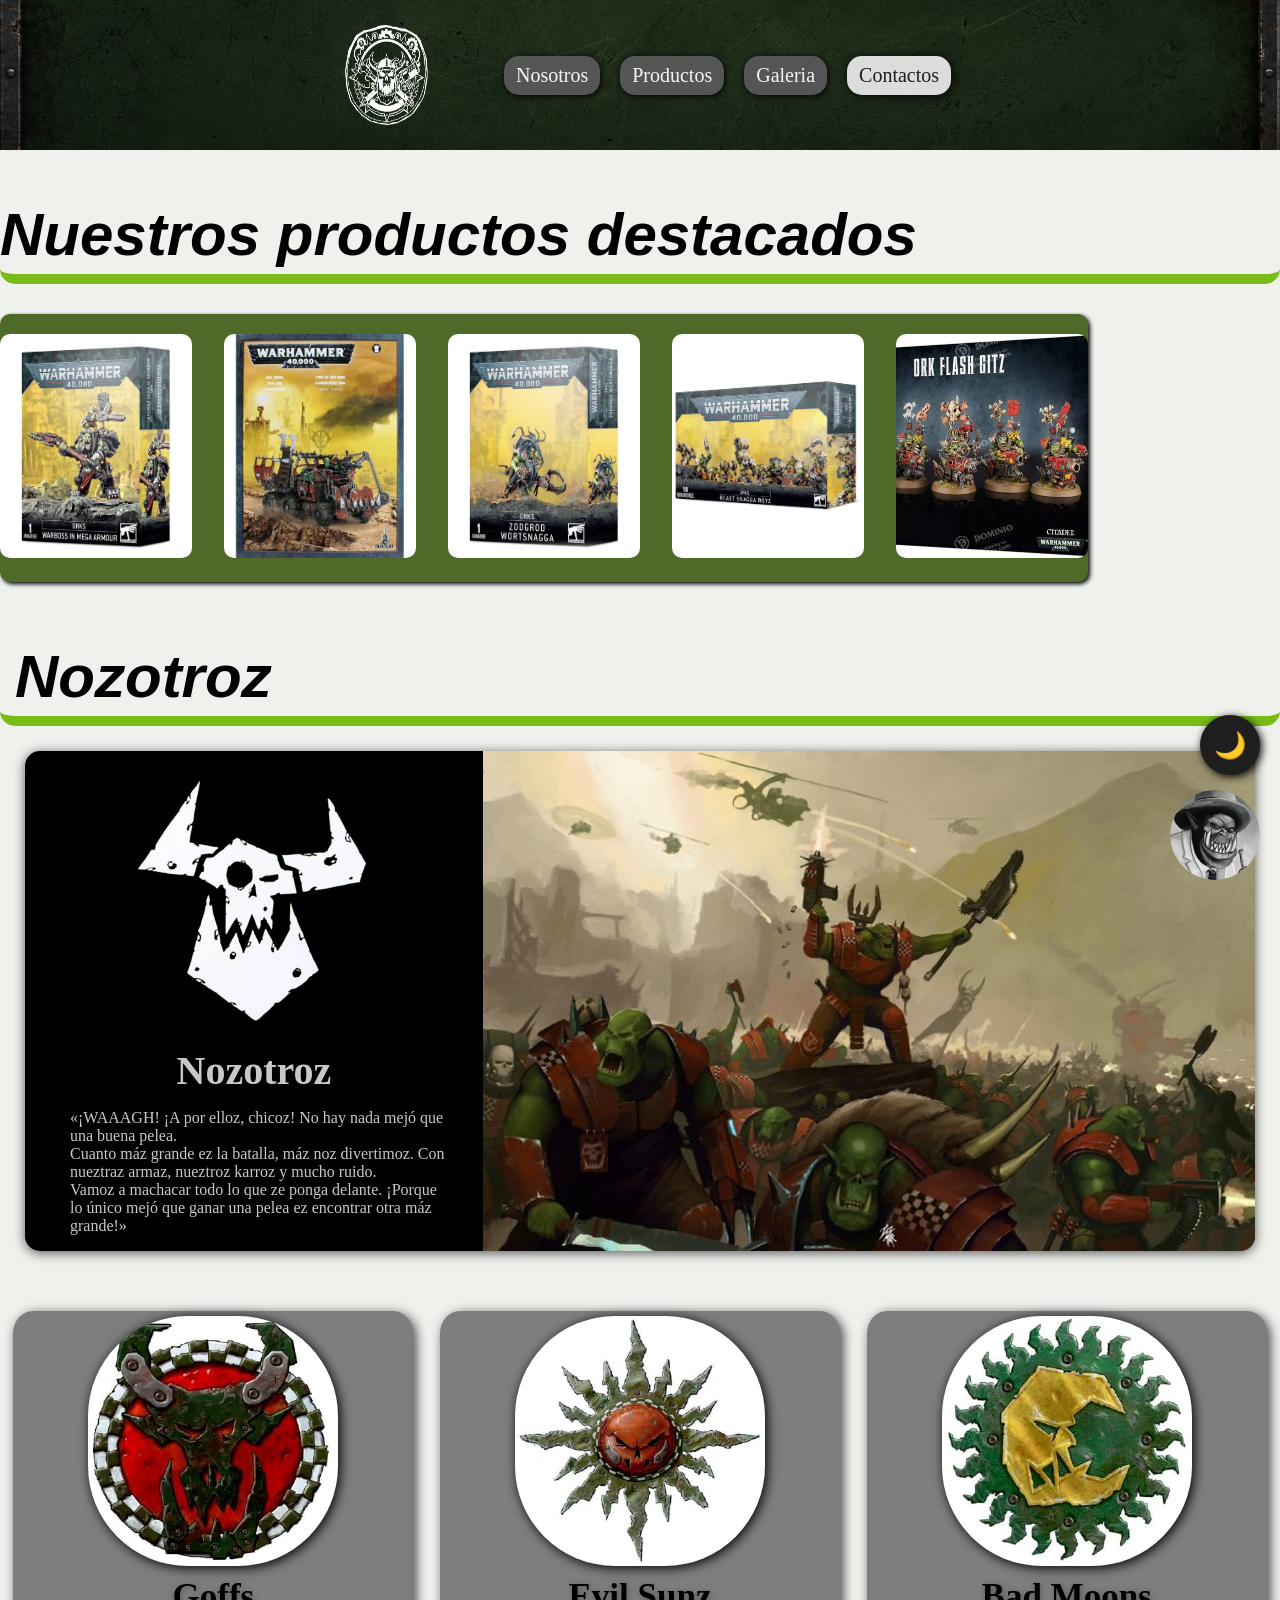
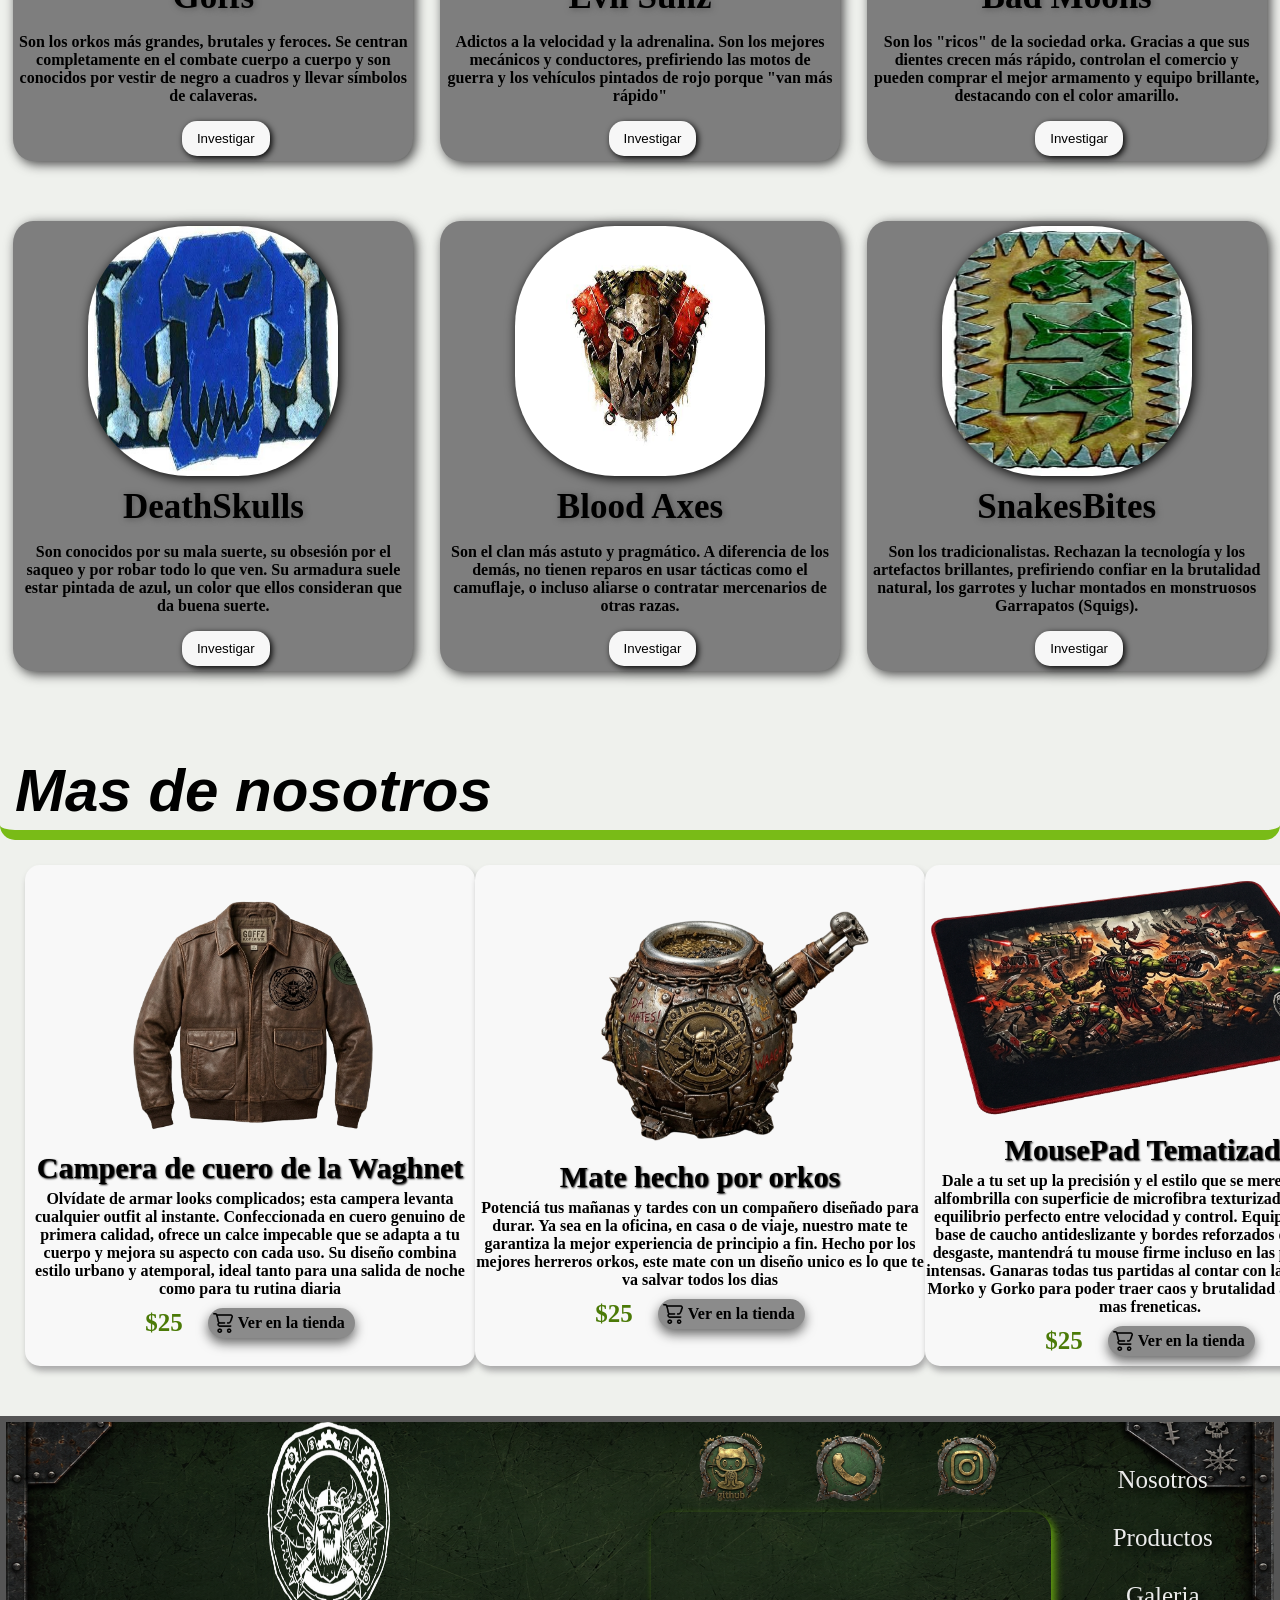
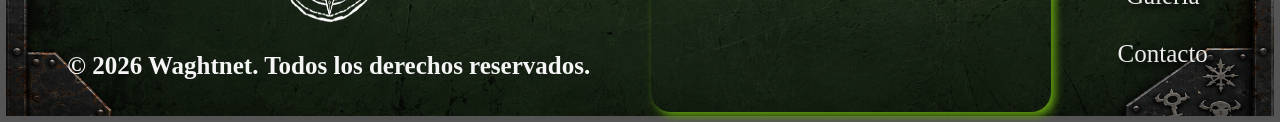
==== index.html @ 1c2de1a2 "modo oscuro" ====
<!DOCTYPE html>
<html lang="en">

<head>
    <meta charset="UTF-8">
    <meta name="viewport" content="width=device-width, initial-scale=1.0">
    <title>Waghnet</title>
    <link rel="shortcut icon" href="./src/logos/Logo 40K Blanco.png" type="image/x-icon">
    <link rel="stylesheet" href="./css/style.css">
</head>

<body>
    <header class="encabezado">
        <img src="./src/logos/Logo 40K Blanco.png" alt="logo">

        <nav class="menu">
    <a href="./Pages/Nosotros.html" class="extra">Nosotros</a>
    <a href="./Pages/Productos.html" class="extra">Productos</a>
    <a href="./Pages/Galeria.html" class="extra">Galeria</a>
    <a href="./Pages/Contactos.html" class="contactos">Contactos</a>
    </nav>

    </header>
    <main class="principal">
        <h2 class="Titulos D">Nuestros productos destacados</h2>
        <section class="Promociones">
            <div class="carousel">
                <a href="./Pages/Productos.html"><img src="./src/productos/10.jpeg" alt="Imagen Carousel"></a>
                <a href="./Pages/Productos.html"><img src="./src/productos/20.jpeg" alt="Imagen Carousel"></a>
                <a href="./Pages/Productos.html"><img src="./src/productos/30.jpeg" alt="Imagen Carousel"></a>
                <a href="./Pages/Productos.html"><img src="./src/productos/28.jpeg" alt="Imagen Carousel"></a>
                <a href="./Pages/Productos.html"><img src="./src/productos/35.jpeg" alt="Imagen Carousel"></a>

                <a href="./Pages/Productos.html"><img src="./src/productos/10.jpeg" alt="Imagen Carousel repeticion" aria-hidden="true"></a>
                <a href="./Pages/Productos.html"><img src="./src/productos/20.jpeg" alt="Imagen Carousel repeticion" aria-hidden="true"></a>
                <a href="./Pages/Productos.html"><img src="./src/productos/30.jpeg" alt="Imagen Carousel repeticion" aria-hidden="true"></a>
                <a href="./Pages/Productos.html"><img src="./src/productos/28.jpeg" alt="Imagen Carousel repeticion" aria-hidden="true"></a>
                <a href="./Pages/Productos.html"><img src="./src/productos/35.jpeg" alt="Imagen Carousel repeticion" aria-hidden="true"></a>
            </div>
        </section>
        <h2 class="Titulos B">Nozotroz</h2>
        <section class="banner">
            <div>
                <img src="./src/logos/Logo main.png" alt="">
                <h2>Nozotroz</h2>
                <p>«¡WAAAGH! ¡A por elloz, chicoz! No hay nada mejó que una buena pelea. <br> Cuanto máz grande ez la
                    batalla, máz noz divertimoz. Con nueztraz armaz, nueztroz karroz y mucho ruido. <br> Vamoz a
                    machacar todo lo que ze ponga delante. ¡Porque lo único mejó que ganar una pelea ez encontrar otra
                    máz grande!»</p>
            </div>
            <img src="./src/banners/banner main.jpeg" alt="Banner Orko" id="Banner">
        </section>
        <div class="Clanes">
                <div class="Clan">
                    <img src="./src/logos/Goffs.jpeg" alt="Goffs Logo">
                    <h2>Goffs</h2>
                    <p>Son los orkos más grandes, brutales y feroces. Se centran completamente en el combate cuerpo a cuerpo y son conocidos por vestir de negro a cuadros y llevar símbolos de calaveras.</p>
                    <button id="Redireccion"><a href="./Pages/Nosotros.html">Investigar</a></button>
                </div>
                <div class="Clan">
                    <img src="./src/logos/Evil Sunz.jpeg" alt="Evil Sunz Logo">
                    <h2>Evil Sunz</h2>
                    <p>Adictos a la velocidad y la adrenalina. Son los mejores mecánicos y conductores, prefiriendo las motos de guerra y los vehículos pintados de rojo porque "van más rápido"</p>
                    <button id="Redireccion"><a href="./Pages/Nosotros.html">Investigar</a></button>
                </div>
                <div class="Clan">
                    <img src="./src/logos/Bad Moons.jpeg" alt="Bad Moons Logo">
                    <h2>Bad Moons</h2>
                    <p>Son los "ricos" de la sociedad orka. Gracias a que sus dientes crecen más rápido, controlan el comercio y pueden comprar el mejor armamento y equipo brillante, destacando con el color amarillo.</p>
                    <button id="Redireccion"><a href="./Pages/Nosotros.html">Investigar</a></button>
                </div>
                <div class="Clan">
                    <img src="./src/logos/DeathSkulls.jpeg" alt="DeathSkulls Logo">
                    <h2>DeathSkulls</h2>
                    <p>Son conocidos por su mala suerte, su obsesión por el saqueo y por robar todo lo que ven. Su armadura suele estar pintada de azul, un color que ellos consideran que da buena suerte.</p>
                    <button id="Redireccion"><a href="./Pages/Nosotros.html">Investigar</a></button>
                </div>
                <div class="Clan">
                    <img src="./src/logos/Blood Axes.jpeg" alt="Blood Axes Logo">
                    <h2>Blood Axes</h2>
                    <p>Son el clan más astuto y pragmático. A diferencia de los demás, no tienen reparos en usar tácticas como el camuflaje, o incluso aliarse o contratar mercenarios de otras razas.</p>
                    <button id="Redireccion"><a href="./Pages/Nosotros.html">Investigar</a></button>
                </div>
                <div class="Clan">
                    <img src="./src/logos/Snake Bites.jpeg" alt="SnakesBites Logo">
                    <h2>SnakesBites</h2>
                    <p>Son los tradicionalistas. Rechazan la tecnología y los artefactos brillantes, prefiriendo confiar en la brutalidad natural, los garrotes y luchar montados en monstruosos Garrapatos (Squigs).</p>
                    <button id="Redireccion"><a href="./Pages/Nosotros.html">Investigar</a></button>
                </div>
            </div>
        <h2 class="Titulos I">Mas de nosotros</h2>
        <section class="Informacion">
            <div class="destacados">
                <div class="tarjetas">
                    <img src="./src/productos/48.png" alt="Campera de cuero" class="producto">
                    <h3> Campera de cuero de la Waghnet</h3>
                    <p> Olvídate de armar looks complicados; esta campera levanta cualquier outfit al instante. Confeccionada en cuero genuino de primera calidad, ofrece un calce impecable que se adapta a tu cuerpo y mejora su aspecto con cada uso. Su diseño combina estilo urbano y atemporal, ideal tanto para una salida de noche como para tu rutina diaria</p>
                    <div class="precios">
                        <b>$25</b>
                        <a href="./Pages/Productos.html" class="btn-comprar">
                        <img src="./src/iconos/carrito.png" alt="" class="carrito">
                        <p>Ver en la tienda</p>
                        </a>
                    </div>
                </div>
                <div class="tarjetas">
                    <img src="./src/productos/50.png" alt="Mate de la Waghnet" class="producto">
                    <h3> Mate hecho por orkos</h3>
                    <p>Potenciá tus mañanas y tardes con un compañero diseñado para durar. Ya sea en la oficina, en casa o de viaje, nuestro mate te garantiza la mejor experiencia de principio a fin. Hecho por los mejores herreros orkos, este mate con un diseño unico es lo que te va salvar todos los dias</p>
                    <div class="precios">
                        <b>$25</b>
                        <a href="./Pages/Productos.html" class="btn-comprar">
                        <img src="./src/iconos/carrito.png" alt="" class="carrito">
                        <p>Ver en la tienda</p>
                        </a>
                    </div>
                </div>
                <div class="tarjetas">
                    <img src="./src/productos/49.png" alt="MousePad de orkos" class="producto">
                    <h3> MousePad Tematizado</h3>
                    <p>Dale a tu set up la precisión y el estilo que se merece. Nuestra alfombrilla con superficie de microfibra texturizada te ofrece el equilibrio perfecto entre velocidad y control. Equipada con una base de caucho antideslizante y bordes reforzados que evitan el desgaste, mantendrá tu mouse firme incluso en las partidas más intensas. Ganaras todas tus partidas al contar con la bendicion de Morko y Gorko para poder traer caos y brutalidad a tus partidas mas freneticas.</p>
                    <div class="precios">
                        <b>$25</b>
                        <a href="./Pages/Productos.html" class="btn-comprar">
                        <img src="./src/iconos/carrito.png" alt="" class="carrito">
                        <p>Ver en la tienda</p>
                        </a>
                    </div>
                </div>
        </section>
    </main>
    <footer class="pie">
        <div class="info">
            <img src="./src/logos/Logo 40K Blanco.png" alt="Logo">
            <h2>© 2026 Waghtnet. Todos los derechos reservados.</h2>
        </div>
        <div class="redes">
            <div class="logos">
                <img src="./src/logos/logo github.png" alt="GitHub">
                <img src="./src/logos/logo whatsapp.png" alt="WhatsApp">
                <img src="./src/logos/logo instagram.png" alt="Instagram">
            </div>
            <div class="mapa">
                <iframe
                    src="https://www.google.com/maps/embed?pb=!1m18!1m12!1m3!1d3274.6282444920153!2d-58.46701818888922!3d-34.84043837275716!2m3!1f0!2f0!3f0!3m2!1i1024!2i768!4f13.1!3m3!1m2!1s0x95bcd6aaca975e65%3A0x7e7f33de3d236b75!2sG%C3%BCemes%202051%2C%20B1842%20Monte%20Grande%2C%20Provincia%20de%20Buenos%20Aires!5e0!3m2!1ses-419!2sar!4v1777413991594!5m2!1ses-419!2sar"
                    width="600" height="450" style="border:0;" allowfullscreen="" loading="lazy"
                    referrerpolicy="no-referrer-when-downgrade"></iframe>

            </div>
        </div>

        <div class="nav">
            <a href="./Pages/Nosotros.html">Nosotros</a>
            <a href="./Pages/Productos.html">Productos</a>
            <a href="./Pages/Galeria.html">Galeria</a>
            <a href="./Pages/Contactos.html">Contacto</a>
        </div>
    </footer>

    <button id="boton-modo-oscuro">🌙</button>

<button id="boton-orkonatra">
    <img src="src/iconos/orkonatra.png" alt="ORKONATRA">
</button>

<audio id="orkAudio">
    <source src="src/audios/40K Ork - What A Wonderful WAAAGH!.mp3" type="audio/mpeg">
</audio>

<script>

const botonOrk=document.getElementById("boton-orkonatra");
const audioOrk=document.getElementById("orkAudio");

let sonando=false;

const botonModo = document.getElementById("boton-modo-oscuro");

if (localStorage.getItem("modoOscuro") === "activado") {
    document.documentElement.classList.add("modo-oscuro");
    botonModo.textContent = "☀️";
}

botonModo.addEventListener("click", () => {

    document.documentElement.classList.toggle("modo-oscuro");

    if (document.documentElement.classList.contains("modo-oscuro")) {
        localStorage.setItem("modoOscuro", "activado");
        botonModo.textContent = "☀️";
    } else {
        localStorage.setItem("modoOscuro", "desactivado");
        botonModo.textContent = "🌙";
    }

});

botonOrk.addEventListener("click",()=>{

    if(!sonando){

        audioOrk.play();
        sonando=true;

    }else{

        audioOrk.pause();
        audioOrk.currentTime=0;
        sonando=false;

    }

});

audioOrk.addEventListener("ended",()=>{

    sonando=false;

});

</script>

<script type="module" src="script/main.js"></script>

</body>
</html>
---- css/style.css ----
*{
    padding: 0;
    margin: 0;
    box-sizing: border-box;
}
/* header */

.encabezado{
    height: 150px;
    display: flex;
    justify-content: center;
    align-items: center;
    background: #698D35;
    background-image: url(../src/banners/Banner\ Header\ \(3\).png);
    background-repeat: no-repeat;
    background-position: center;
    background-size:100% auto;  
}
.encabezado img{
    border-radius: 15px;
    transition: 0.5s ease-in-out;
    width: 135px;
    height: 100px;
    margin-right: 40px;
}
.encabezado img:hover{
    transform: scale(0.9);
    filter: drop-shadow(2px 2px 6px #A7DF59);
}
.menu{
    display: flex;
    justify-content: space-between;
}
.extra{
    margin: auto 10px;
    text-decoration: none;
    color: whitesmoke;
    background: #555555;
    padding: 8px 12px;
    border-radius: 15px;
    font-size: 20px;
    filter: drop-shadow(1px 1px 3px black);
    transition: 0.1s ease-in-out;
}
.extra:hover{
    transform: scale(1.1);
    background:#3c521f;
    filter: drop-shadow(2px 2px 3px white);
}
.contactos{
    margin: auto 10px;
    text-decoration: none;
    color: rgb(30, 30, 30);
    padding: 8px 12px;
    background: gainsboro;
    border-radius: 15px;
    transition: 0.3s ease-in-out;
    font-size: 20px;
    filter: drop-shadow(1px 1px 6px black);
}
.contactos:hover{
    transform: scale(0.9);
    filter: drop-shadow(6px 6px 8px black);
}
/* main */
.principal{
    background: #EFF1ED;
    padding: 25px 0;
}
.Promociones{
    overflow: hidden;
    width: 85%;
    border-radius: 10px;
    background: #4e6928;
    padding: 20px 0px;
    box-shadow: 2px 2px 4px black;
    justify-self: center;
    margin-bottom: 35px;
}
.carousel{
    display: grid;
    grid-auto-flow: column;
    grid-auto-columns: 12rem;
    gap: 2rem;
    width: max-content;
    animation: animacion 10s linear infinite;
}
.carousel:hover{
    animation-play-state: paused;
    cursor: pointer;
}
.carousel img{
    width: 100%;
    height: 14rem;
    object-fit: cover;
    border-radius: 10px;
    transition: transform 0.2s ease-in-out;
}
.carousel img:hover{
    transform: scale(1.1);
}
@keyframes animacion{
    to{
        transform: translateX(calc(-5 * (12rem + 2rem)));
    }
}
.Titulos{
    justify-self: center;
    padding-top: 25px;
    font-size: 60px;
    padding-bottom: 5px;
    font-style: italic;
    border-bottom: 10px solid rgb(121, 187, 23);
    border-radius: 15px;
    font-family:'Franklin Gothic Medium', 'Arial Narrow', Arial, sans-serif;
}
.D{
    margin-bottom: 30px;
}
.banner{
    display: flex;
    background: black;
    margin:25px;
    border-radius: 15px;
    filter: drop-shadow( 0px 2px 6px rgb(85, 84, 84));

}
.banner div{
    display: flex;
    flex-direction: column;
    align-items: center;
    margin: auto 35px;
}
.banner div img{
    max-width: 350px;
    height: 250px;
    margin: 10px auto;
}
.banner h2{
    color: #cac7c7;
    font-size: 40px;
    margin: 10px auto;
    padding-bottom: 5px;
    transition: 0.1s ease-in-out;
}
.banner h2:hover{
    color: #dbc848;
    border-bottom: 5px solid;
    border-image: linear-gradient(to right, #c86d14, #962f33)1;
}
.banner p{
    color: rgb(202, 199, 199);
    margin-left: 10px;
    font-weight: 400;
}
#Banner{
    max-height: 500px;
    width: 130%;
    border-top-right-radius: 15px;
    border-bottom-right-radius: 15px;
}
.B{
    justify-self: left;
    padding-left: 15px;
    padding-right: 15px;
}
.I{
    justify-self: left;
    padding-right: 15px;
    padding-left: 15px;
}
.Informacion{
    padding: 25px;
}
.destacados{
    display: flex;
    justify-content: space-evenly;
}
.tarjetas{
    position: relative;
    display: flex;
    flex-direction: column;
    justify-content: center;
    align-items: center;
    flex-wrap: wrap;
    background-color: #f8f8f8;
    max-width: 500px;
    max-height: 750px;
    border-radius: 15px;
    filter: drop-shadow(2px 5px 3px darkgray);
    transition: 0.3s ease-in-out;
}
.tarjetas:hover{
    transform: scale(0.95);
    filter: drop-shadow(2px 2px 2px black);
}
.producto{
    width: 450px;
    max-height: 450px;
    border-radius: 20px;
    margin: 10px auto;
}
.tarjetas h3{
    font-size: 30px;
    margin-bottom: 5px;
    text-shadow: 1px 1px 2px black;
}
.tarjetas p{
    text-align: center;
    font-weight: 600;
}
.precios{
    display: flex;
    margin: 10px 0px;
    justify-content: space-around;
    align-items: center;
}
.precios b{
    color:#4b7a07;
    font-weight: 600;
    font-size: 25px;
}
.precios button,
.precios .btn-comprar{
    display: flex;
    margin-left: 25px;
    padding: 5px;
    border-radius: 15px;
    background-color: #8b8b8b;
    filter: drop-shadow(0px 5px 6px #636363);
    cursor: pointer;
    transition: 0.1s ease-in-out;
    text-decoration: none;
    color: inherit;
}
.precios button:active,
.precios .btn-comprar:active{
    background: #698D35;
    color: whitesmoke;
    transform: scale(0.95);
    filter: drop-shadow(2px 2px 6px #7ca83f);
}
.precios button p,
.precios .btn-comprar p{
    align-self: center;
    padding: 0px 5px;
}
.carrito{
    width: 20px;
    height: 20px;
}
.Clanes{
    margin: 30px auto;
    display: flex;
    flex-direction: row;
    flex-wrap: wrap;
    justify-content: space-around;
    align-items: center;
}
.Clan{
    margin: 30px auto;
    min-width: 200px;
    min-height: 450px;
    max-width: 400px;
    max-height: 750px;
    background:#7e7e7e;
    display: flex;
    align-items: center;
    flex-direction: column;
    border-radius: 5%;
    justify-content: space-around;
    filter: drop-shadow(3px 3px 6px #3f3f3f);
    transition: 0.2s ease-in-out;
}
.Clan img{
    width: 250px;
    height: 250px;
    border-radius: 40%;
    filter: drop-shadow(2px 2px 6px black);
}
.Clan h2{
    font-size: 35px;
    text-shadow: 1px 1px 6px #555555;
}
.Clan p{
    font-weight: 600;
    text-align: center;
    padding: 5px;
}
.Clan button{
    margin-left: 25px;
    padding: 10px 15px;
    border-radius: 15px;
    background-color: #f7f7f7;
    border: none;
    filter: drop-shadow(2px 2px 3px black);
    transition: 0.1s ease-in-out;
    cursor: pointer;
}
.Clan a{
    text-decoration: none;
    color: inherit;
}
.Clan:hover{
    transform: scale(0.95);
    filter: drop-shadow(4px 4px 8px #304d08);
    background: #4a7a07;
}
.Clan button:hover{
    font-size: 15px;
    font-weight: 700;
    filter: drop-shadow(4px 4px 6px #444444);
    background: #cccccc;
}
/* footer */
.pie{
    background: #698D35;
    display: flex;
    justify-content: space-evenly;
    background-image: url(../src/banners/Banner\ Header\ \(3\).png);
    background-repeat: no-repeat;
    background-position: center;
    background-size:cover;  
    border: #555555 6px solid;
}
.info{
    display: flex;
    flex-direction: column;
    flex-wrap: wrap;
}
.info img{
    height: 200px;
    width: 200px;
    transition: 0.3s ease-in-out;
    align-self: center;
}
.info img:hover{
    transform: scale(0.9) rotate(1deg);
    filter: drop-shadow(1px 1px 4px white);
}
.info h2{
    margin-top: 30px;
    color: whitesmoke;
    font-size: 25px;
}
.redes img{
    margin-top: 10px;
    width: 70px;
    height: 70px;
    transition: 0.5s ease-in-out;
}
.redes img:hover{
    transform: scale(0.9);
    filter: drop-shadow(2px 2px 8px #A7DF59);
}
.logos{
    display: flex;
    justify-content: space-evenly;
}
.mapa iframe{
    height: 200px;
    width: 400px;
    border-radius: 20px;
    box-shadow: 4px 4px 8px #64a010;
    transition: 0.5s;
    margin-top: 10px;
}
.mapa iframe:hover{
    transform: scale(0.85);
}
.nav{
    display: flex;
    justify-content: center;
    align-items: center;
    flex-direction: column;
}
.nav a{
    text-decoration: none;
    color: #ebebeb;
    text-shadow: 4px 4px 6px black;
    font-size: 25px;
    margin: 12.5% 0;
    transition: 0.1s ease-in-out;
    padding-bottom: 5px;
}
.nav a:hover{
    transform: scale(0.9);
    border-bottom: 5px solid;
border-image: linear-gradient(to right, #698D35, #9cd350)1;
}


/* Adiciones de Lisandro */

.carrito-nav{
    position: relative;
    display: flex;
    align-items: center;
    margin: auto 10px;
    cursor: pointer;
}
.encabezado .menu img.icono-carrito-nav{
    width: 32px;
    height: 32px;
    border-radius: 0;
    margin-right: 0;
    filter: invert(1);
}
.contador-carrito{
    position: absolute;
    top: -8px;
    right: -10px;
    background: #962f33;
    color: whitesmoke;
    font-size: 12px;
    font-weight: bold;
    min-width: 18px;
    height: 18px;
    line-height: 18px;
    text-align: center;
    border-radius: 50%;
    padding: 0 4px;
    box-shadow: 0 0 0 2px #698D35;
}

/* panel desplegable del carrito */
.panel-carrito{
    display: none;
    position: absolute;
    top: 45px;
    right: 0;
    width: 280px;
    max-height: 400px;
    background: whitesmoke;
    border-radius: 15px;
    box-shadow: 2px 2px 10px black;
    z-index: 100;
    overflow: hidden;
    flex-direction: column;
    color: #1e1e1e;
}
.panel-carrito.activo{
    display: flex;
}
.panel-carrito-header{
    display: flex;
    justify-content: space-between;
    align-items: center;
    padding: 10px;
    background: #698D35;
}
.panel-carrito-header h4{
    color: whitesmoke;
    margin: 0;
}
.vaciar-carrito{
    background: #962f33;
    color: whitesmoke;
    border: none;
    border-radius: 10px;
    padding: 5px 8px;
    font-size: 12px;
    cursor: pointer;
    transition: 0.1s ease-in-out;
}
.vaciar-carrito:hover{
    background: #7a2529;
}
.lista-carrito{
    overflow-y: auto;
    max-height: 340px;
    padding: 5px;
}
.carrito-vacio{
    text-align: center;
    padding: 20px 10px;
    color: gray;
}
.item-carrito{
    display: flex;
    align-items: center;
    gap: 8px;
    padding: 8px 5px;
    border-bottom: 1px solid gainsboro;
}
.item-carrito img{
    width: 40px;
    height: 40px;
    object-fit: cover;
    border-radius: 8px;
}
.info-item{
    flex: 1;
}
.info-item p{
    font-size: 14px;
    margin: 0;
}
.info-item b{
    color: #62a10a;
    font-size: 13px;
}
.eliminar-item{
    background: transparent;
    border: none;
    color: #962f33;
    font-size: 18px;
    cursor: pointer;
    line-height: 1;
}
.eliminar-item:hover{
    transform: scale(1.2);
}

/* boton de favorito en cada tarjeta */
.fav-btn{
    position: absolute;
    top: 10px;
    right: 10px;
    background: whitesmoke;
    border: none;
    border-radius: 50%;
    width: 36px;
    height: 36px;
    padding: 4px;
    cursor: pointer;
    display: flex;
    align-items: center;
    justify-content: center;
    box-shadow: 1px 1px 4px black;
    transition: 0.15s ease-in-out;
    z-index: 5;
}
.fav-btn img{
    width: 100%;
    height: 100%;
    object-fit: contain;
    filter: grayscale(1) opacity(0.55);
    transition: 0.15s ease-in-out;
}
.fav-btn:hover{
    transform: scale(1.15);
}
.fav-btn.activo img{
    filter: none;
}
.fav-btn.activo{
    box-shadow: 0 0 6px 2px #962f33;
}

/* favoritos en el nav */
.favoritos-nav{
    position: relative;
    display: flex;
    align-items: center;
    margin: auto 10px;
    cursor: pointer;
}
.encabezado .menu img.icono-favoritos-nav{
    width: 32px;
    height: 32px;
    border-radius: 0;
    margin-right: 0;
}

.panel-carrito,
.panel-favoritos{
    display: none;
    position: absolute;
    top: 45px;
    right: 0;
    width: 280px;
    max-height: 400px;
    background: whitesmoke;
    border-radius: 15px;
    box-shadow: 2px 2px 10px black;
    z-index: 100;
    overflow: hidden;
    flex-direction: column;
    color: #1e1e1e;
}
.panel-carrito.activo,
.panel-favoritos.activo{
    display: flex;
}

#boton-modo-oscuro{
    position: fixed;
    bottom: 125px;
    right: 20px;
    width: 60px;
    height: 60px;
    border-radius: 50%;
    border: none;
    cursor: pointer;
    background: #1e1e1e;
    color: whitesmoke;
    font-size: 26px;
    display: flex;
    align-items: center;
    justify-content: center;
    box-shadow: 2px 2px 8px black;
    z-index: 9999;
    transition: .3s;
}

#boton-modo-oscuro:hover{
    transform: scale(1.15);
}

html.modo-oscuro{
    filter: invert(1) hue-rotate(180deg);
    background: #fff;
}

html.modo-oscuro img,
html.modo-oscuro video,
html.modo-oscuro iframe{
    filter: invert(1) hue-rotate(180deg);
}

/* ===========================
   BOTON ORKONATRA
=========================== */

#boton-orkonatra{
    position: fixed;
    bottom: 20px;
    right: 20px;
    width: 90px;
    height: 90px;
    border-radius: 50%;
    overflow: hidden;
    border: none;
    cursor: pointer;
    background: transparent;
    z-index: 9999;
    transition: .3s;
}

#boton-orkonatra:hover{
    transform: scale(1.15);
}

#boton-orkonatra img{
    width:100%;
    height:100%;
    object-fit:cover;
    border-radius:50%;
}
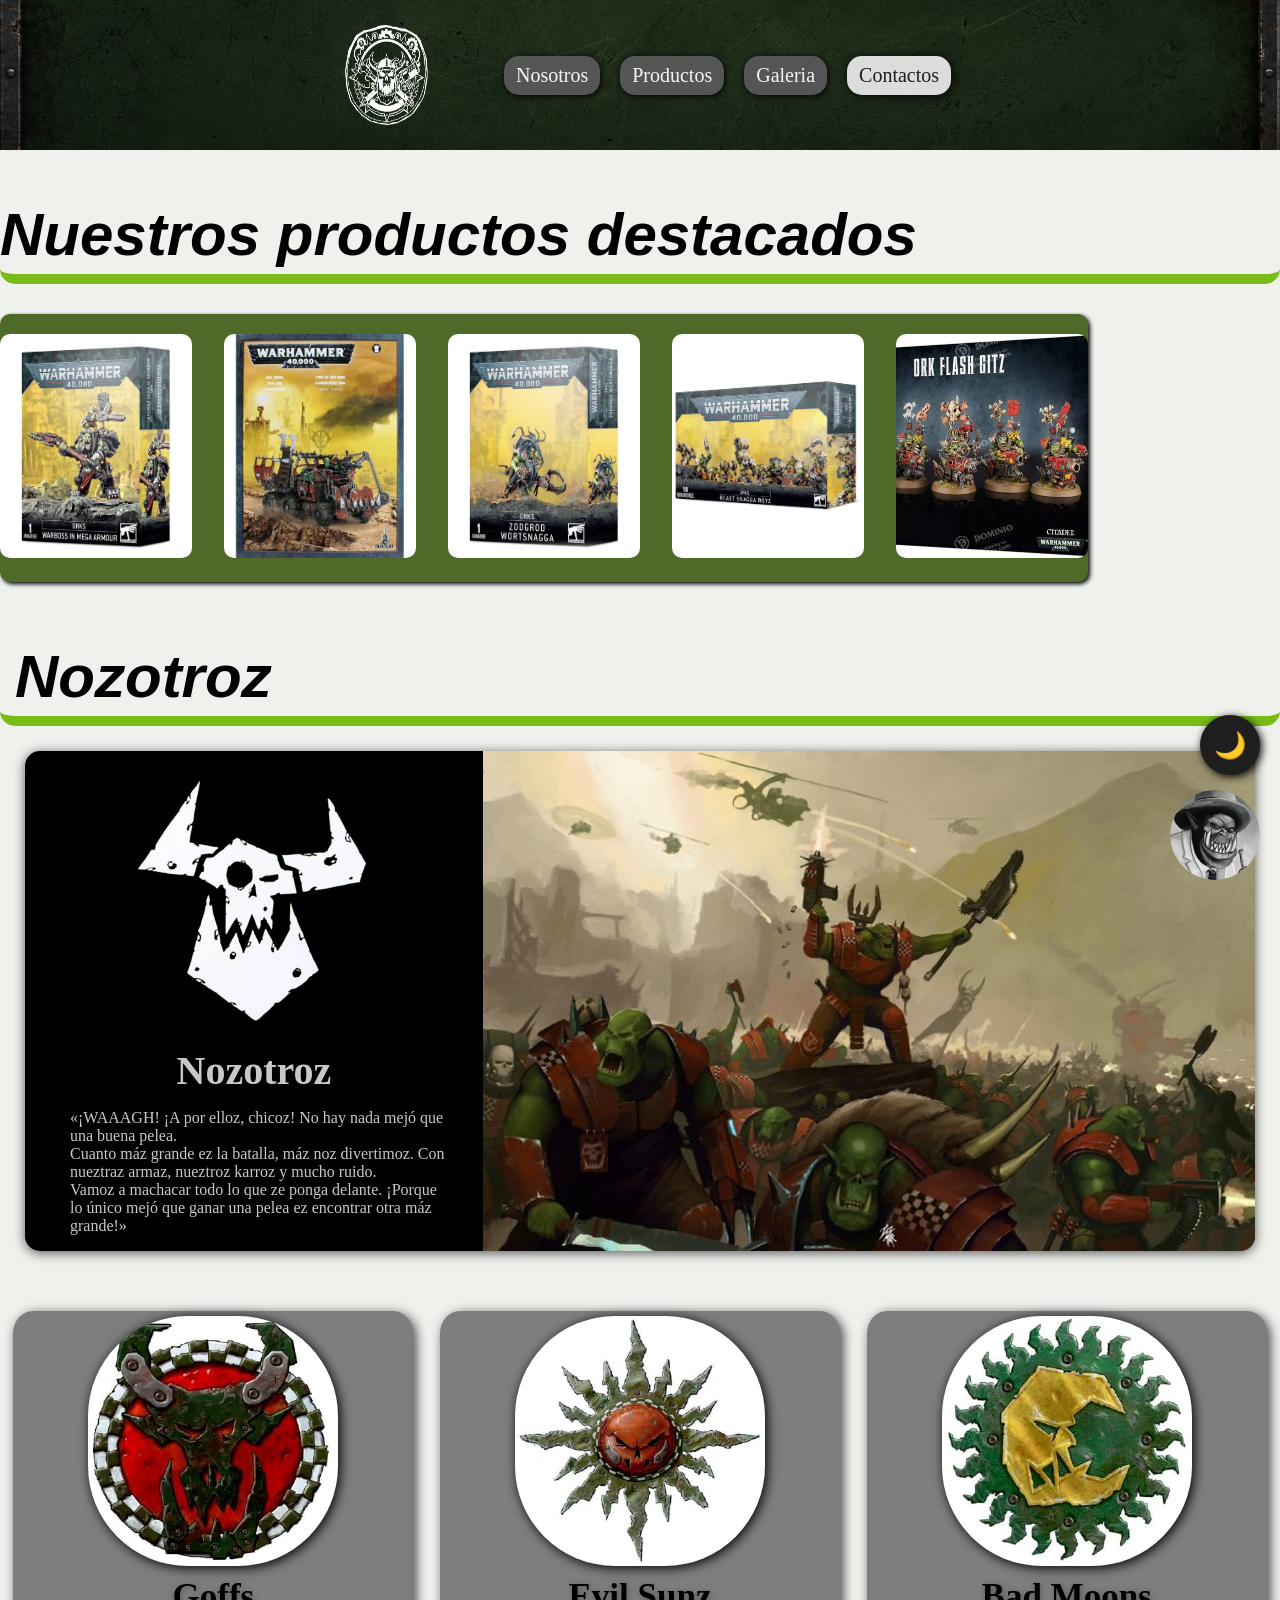
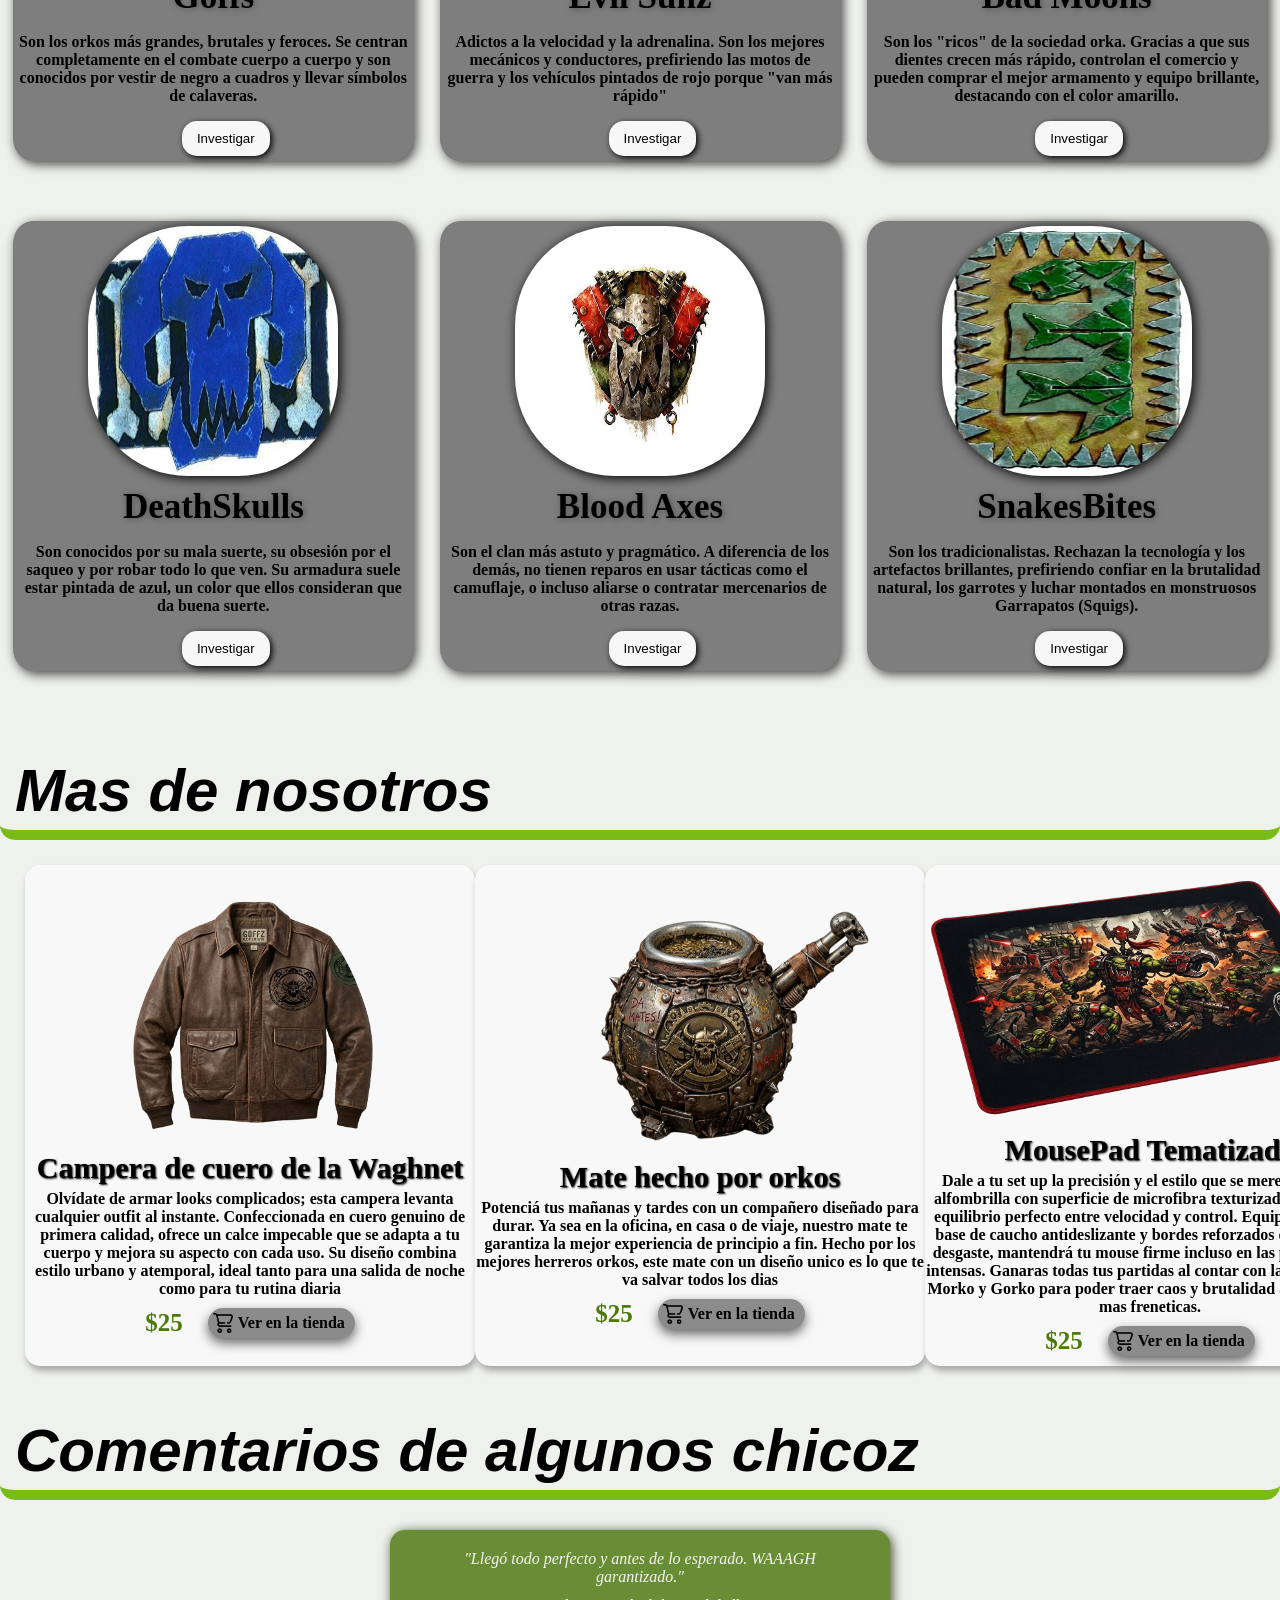
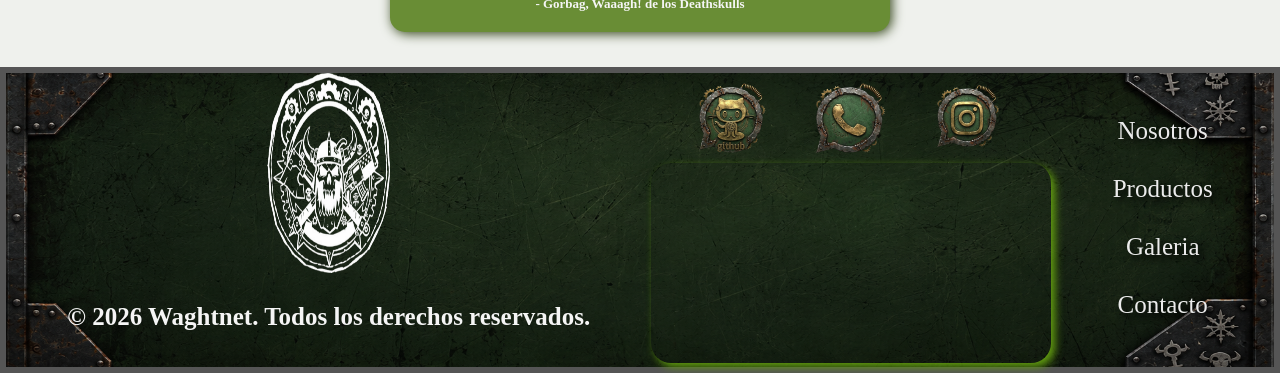
==== commit 86c3c77e: "comentarios re manija y el redireccionamiento" ====
--- a/index.html
+++ b/index.html
@@ -55,37 +55,37 @@
                     <img src="./src/logos/Goffs.jpeg" alt="Goffs Logo">
                     <h2>Goffs</h2>
                     <p>Son los orkos más grandes, brutales y feroces. Se centran completamente en el combate cuerpo a cuerpo y son conocidos por vestir de negro a cuadros y llevar símbolos de calaveras.</p>
-                    <button id="Redireccion"><a href="./Pages/Nosotros.html">Investigar</a></button>
+                    <button id="Redireccion"><a href="./Pages/Nosotros.html#Goffs">Investigar</a></button>
                 </div>
                 <div class="Clan">
                     <img src="./src/logos/Evil Sunz.jpeg" alt="Evil Sunz Logo">
                     <h2>Evil Sunz</h2>
                     <p>Adictos a la velocidad y la adrenalina. Son los mejores mecánicos y conductores, prefiriendo las motos de guerra y los vehículos pintados de rojo porque "van más rápido"</p>
-                    <button id="Redireccion"><a href="./Pages/Nosotros.html">Investigar</a></button>
+                    <button id="Redireccion"><a href="./Pages/Nosotros.html#Evil_Sunz">Investigar</a></button>
                 </div>
                 <div class="Clan">
                     <img src="./src/logos/Bad Moons.jpeg" alt="Bad Moons Logo">
                     <h2>Bad Moons</h2>
                     <p>Son los "ricos" de la sociedad orka. Gracias a que sus dientes crecen más rápido, controlan el comercio y pueden comprar el mejor armamento y equipo brillante, destacando con el color amarillo.</p>
-                    <button id="Redireccion"><a href="./Pages/Nosotros.html">Investigar</a></button>
+                    <button id="Redireccion"><a href="./Pages/Nosotros.html#Bad_Moons">Investigar</a></button>
                 </div>
                 <div class="Clan">
                     <img src="./src/logos/DeathSkulls.jpeg" alt="DeathSkulls Logo">
                     <h2>DeathSkulls</h2>
                     <p>Son conocidos por su mala suerte, su obsesión por el saqueo y por robar todo lo que ven. Su armadura suele estar pintada de azul, un color que ellos consideran que da buena suerte.</p>
-                    <button id="Redireccion"><a href="./Pages/Nosotros.html">Investigar</a></button>
+                    <button id="Redireccion"><a href="./Pages/Nosotros.html#DeathSkulls">Investigar</a></button>
                 </div>
                 <div class="Clan">
                     <img src="./src/logos/Blood Axes.jpeg" alt="Blood Axes Logo">
                     <h2>Blood Axes</h2>
                     <p>Son el clan más astuto y pragmático. A diferencia de los demás, no tienen reparos en usar tácticas como el camuflaje, o incluso aliarse o contratar mercenarios de otras razas.</p>
-                    <button id="Redireccion"><a href="./Pages/Nosotros.html">Investigar</a></button>
+                    <button id="Redireccion"><a href="./Pages/Nosotros.html#Blood_Axes">Investigar</a></button>
                 </div>
                 <div class="Clan">
                     <img src="./src/logos/Snake Bites.jpeg" alt="SnakesBites Logo">
                     <h2>SnakesBites</h2>
                     <p>Son los tradicionalistas. Rechazan la tecnología y los artefactos brillantes, prefiriendo confiar en la brutalidad natural, los garrotes y luchar montados en monstruosos Garrapatos (Squigs).</p>
-                    <button id="Redireccion"><a href="./Pages/Nosotros.html">Investigar</a></button>
+                    <button id="Redireccion"><a href="./Pages/Nosotros.html#SnakeBites">Investigar</a></button>
                 </div>
             </div>
         <h2 class="Titulos I">Mas de nosotros</h2>
@@ -127,7 +127,18 @@
                         </a>
                     </div>
                 </div>
+
+                
         </section>
+
+<h2 class="Titulos I">Comentarios de algunos chicoz</h2>
+<div class="comentario-destacado">
+    <div class="comentario-card">
+        <p class="comentario-texto"></p>
+        <span class="comentario-autor"></span>
+    </div>
+</div>
+
     </main>
     <footer class="pie">
         <div class="info">
@@ -221,6 +232,7 @@
 </script>
 
 <script type="module" src="script/main.js"></script>
+<script src="./script/comentarios.js"></script>
 
 </body>
 </html>
--- a/css/style.css
+++ b/css/style.css
@@ -176,6 +176,36 @@
     display: flex;
     justify-content: space-evenly;
 }
+
+.comentario-destacado{
+    display: flex;
+    justify-content: center;
+    padding: 30px 20px 10px;
+}
+.comentario-card{
+    background-color: #698D35;
+    color: whitesmoke;
+    border-radius: 15px;
+    padding: 20px 30px;
+    max-width: 500px;
+    text-align: center;
+    filter: drop-shadow(2px 2px 6px #35471b);
+    transition: opacity 0.3s ease-in-out;
+}
+.comentario-card.cambiando{
+    opacity: 0;
+}
+.comentario-card .comentario-texto{
+    font-size: 16px;
+    font-style: italic;
+    margin-bottom: 10px;
+}
+.comentario-card .comentario-autor{
+    font-size: 13px;
+    font-weight: 600;
+    display: block;
+}
+
 .tarjetas{
     position: relative;
     display: flex;
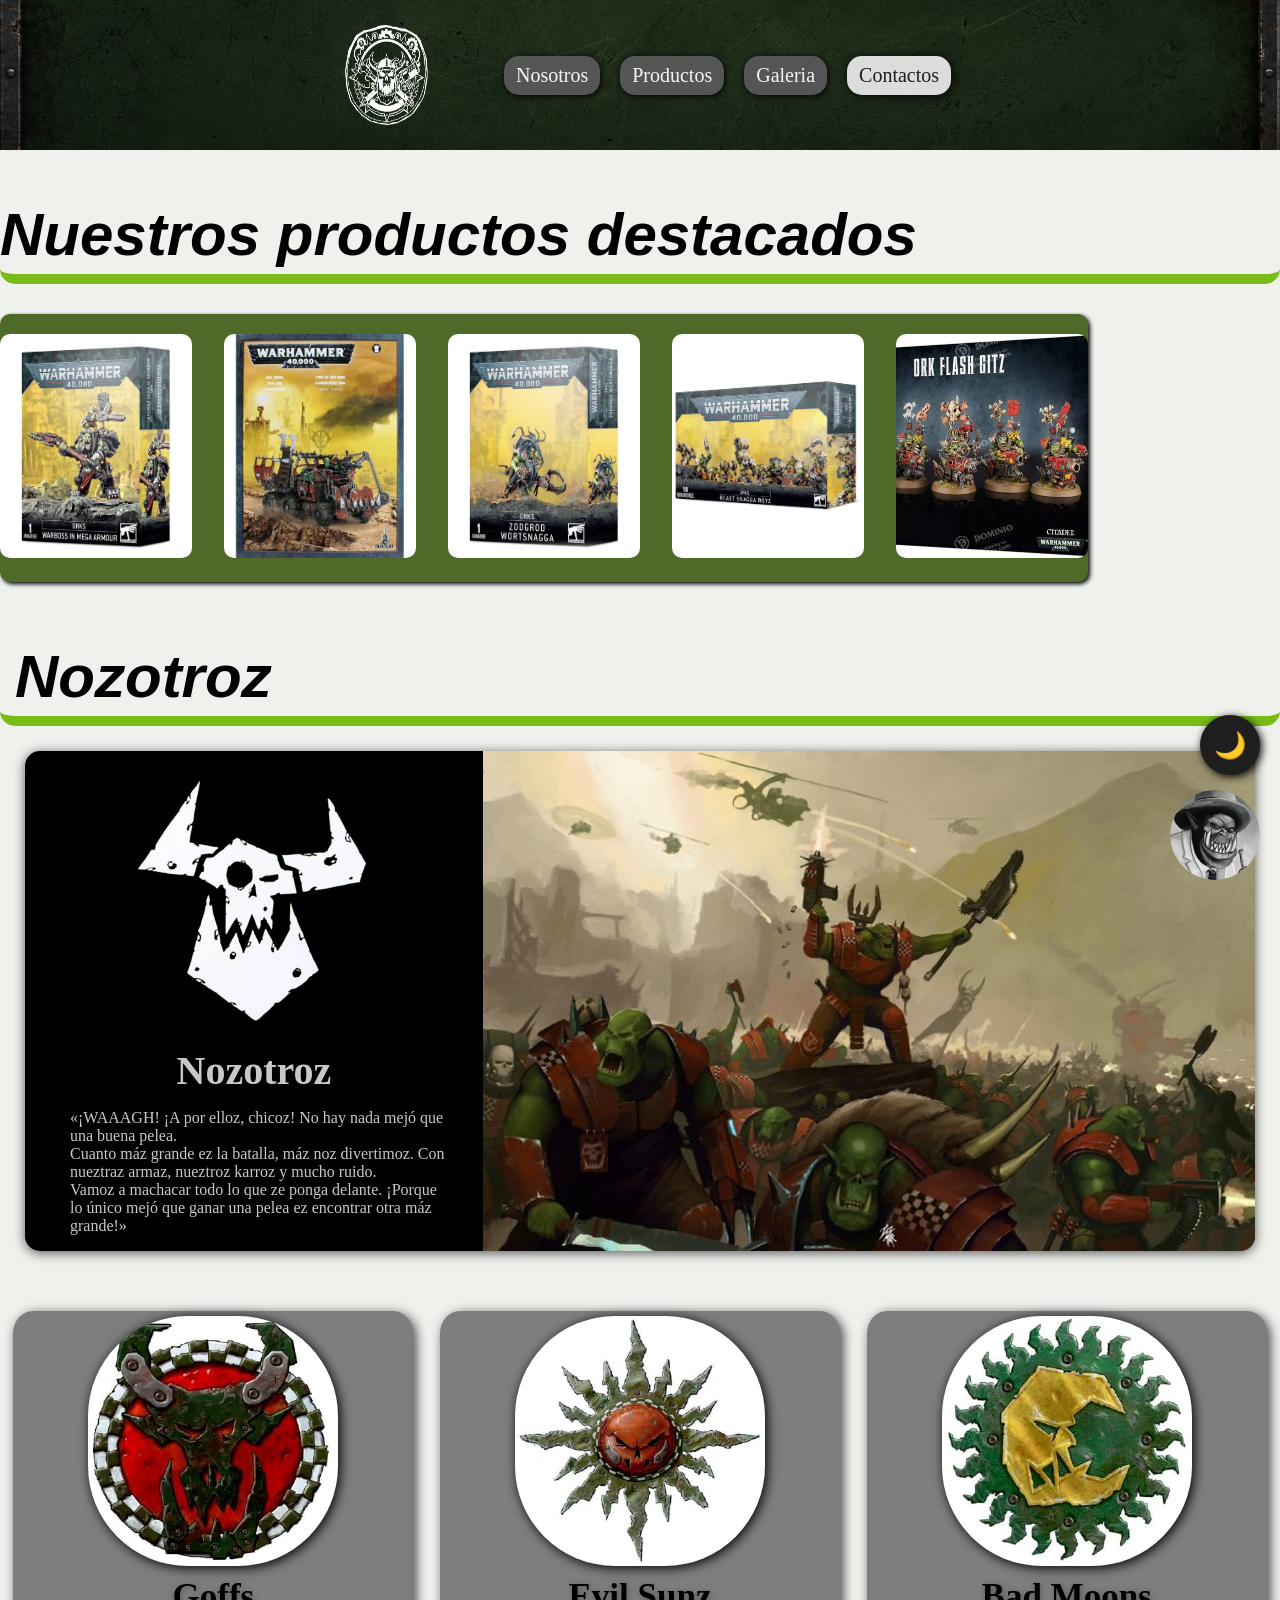
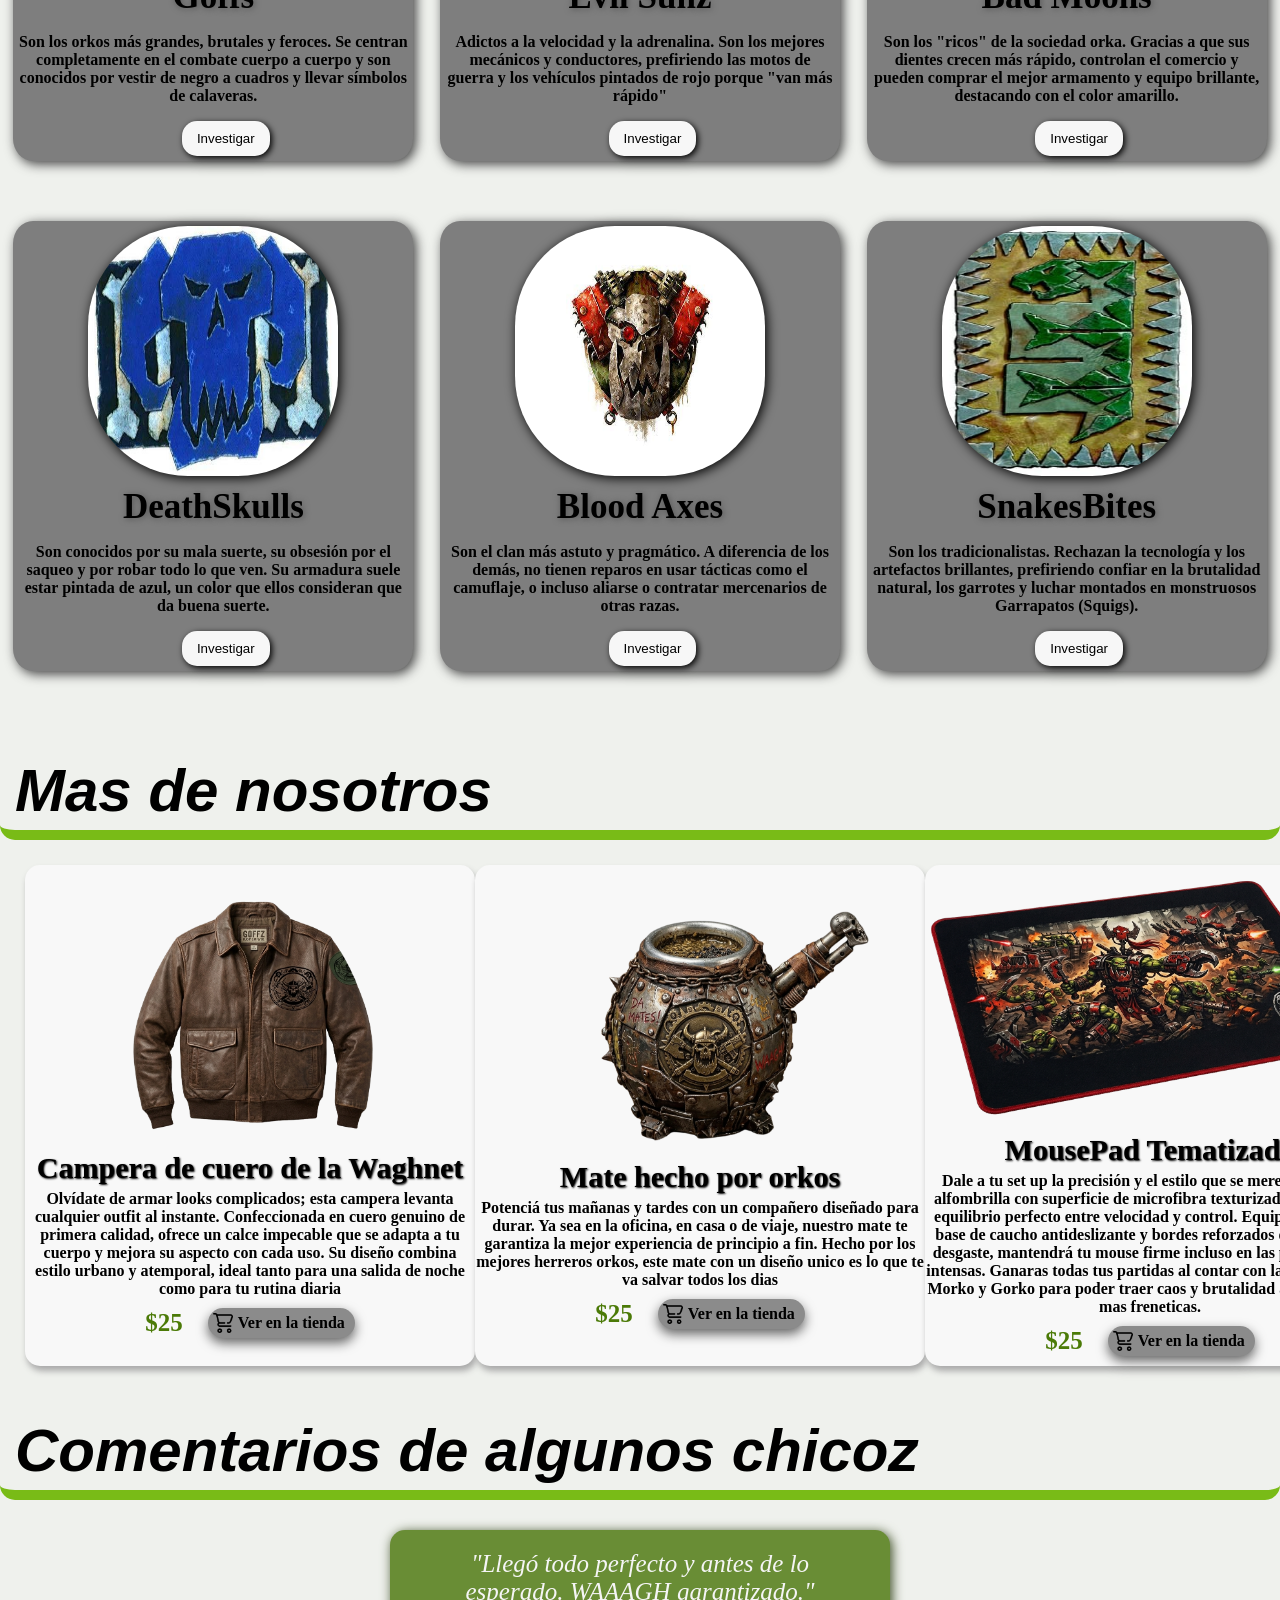
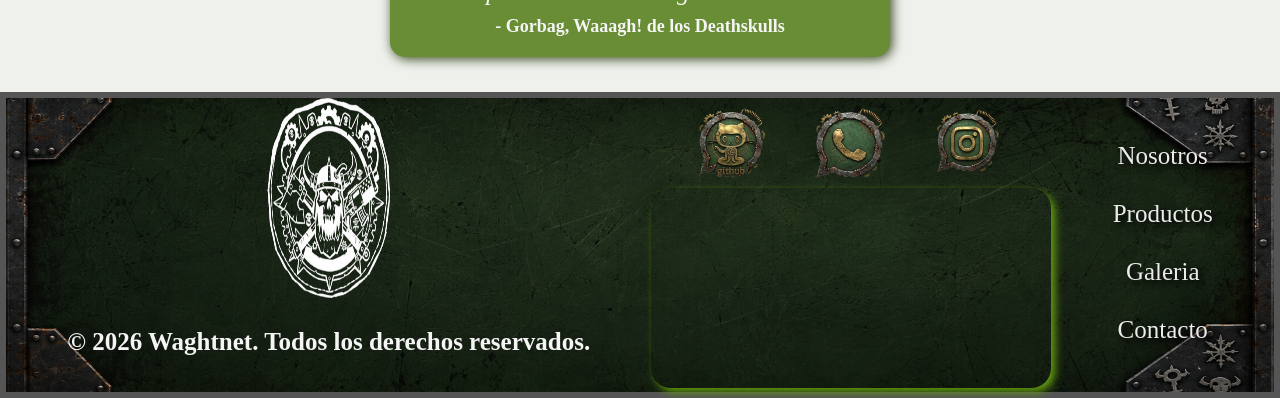
==== commit 8ae3ff11: "Proyecto 1.0 (Cierre temporal)" ====
--- a/index.html
+++ b/index.html
@@ -87,7 +87,7 @@
                     <p>Son los tradicionalistas. Rechazan la tecnología y los artefactos brillantes, prefiriendo confiar en la brutalidad natural, los garrotes y luchar montados en monstruosos Garrapatos (Squigs).</p>
                     <button id="Redireccion"><a href="./Pages/Nosotros.html#SnakeBites">Investigar</a></button>
                 </div>
-            </div>
+        </div>
         <h2 class="Titulos I">Mas de nosotros</h2>
         <section class="Informacion">
             <div class="destacados">
--- a/css/style.css
+++ b/css/style.css
@@ -3,6 +3,8 @@
     margin: 0;
     box-sizing: border-box;
 }
+
+
 /* header */
 
 .encabezado{
@@ -190,22 +192,25 @@
     max-width: 500px;
     text-align: center;
     filter: drop-shadow(2px 2px 6px #35471b);
-    transition: opacity 0.3s ease-in-out;
+    transition: 0.3s ease-in-out;
 }
 .comentario-card.cambiando{
     opacity: 0;
 }
 .comentario-card .comentario-texto{
-    font-size: 16px;
+    font-size: 25px;
     font-style: italic;
     margin-bottom: 10px;
 }
 .comentario-card .comentario-autor{
-    font-size: 13px;
+    font-size: 18px;
     font-weight: 600;
     display: block;
 }
-
+.comentario-card:hover{
+    transform: scale(0.95);
+    filter: drop-shadow(4px 4px 10px #35471b);
+}
 .tarjetas{
     position: relative;
     display: flex;
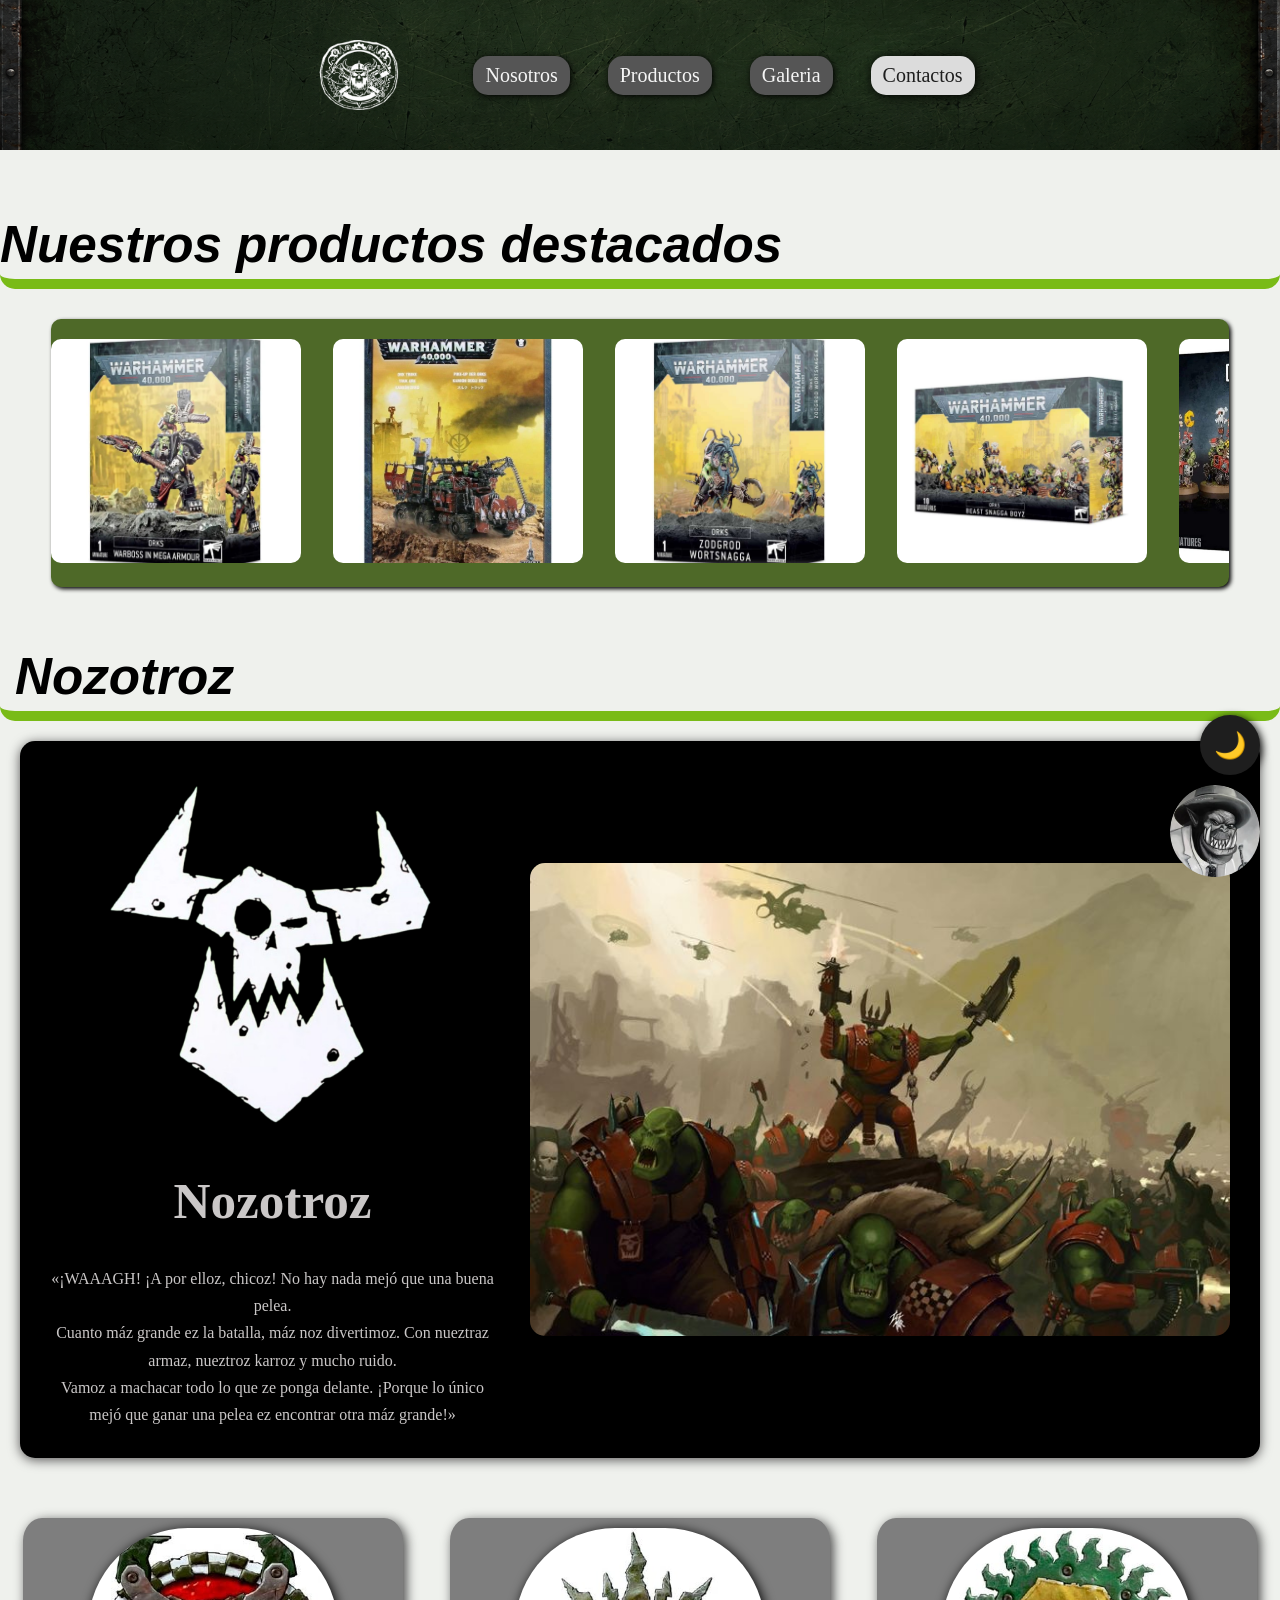
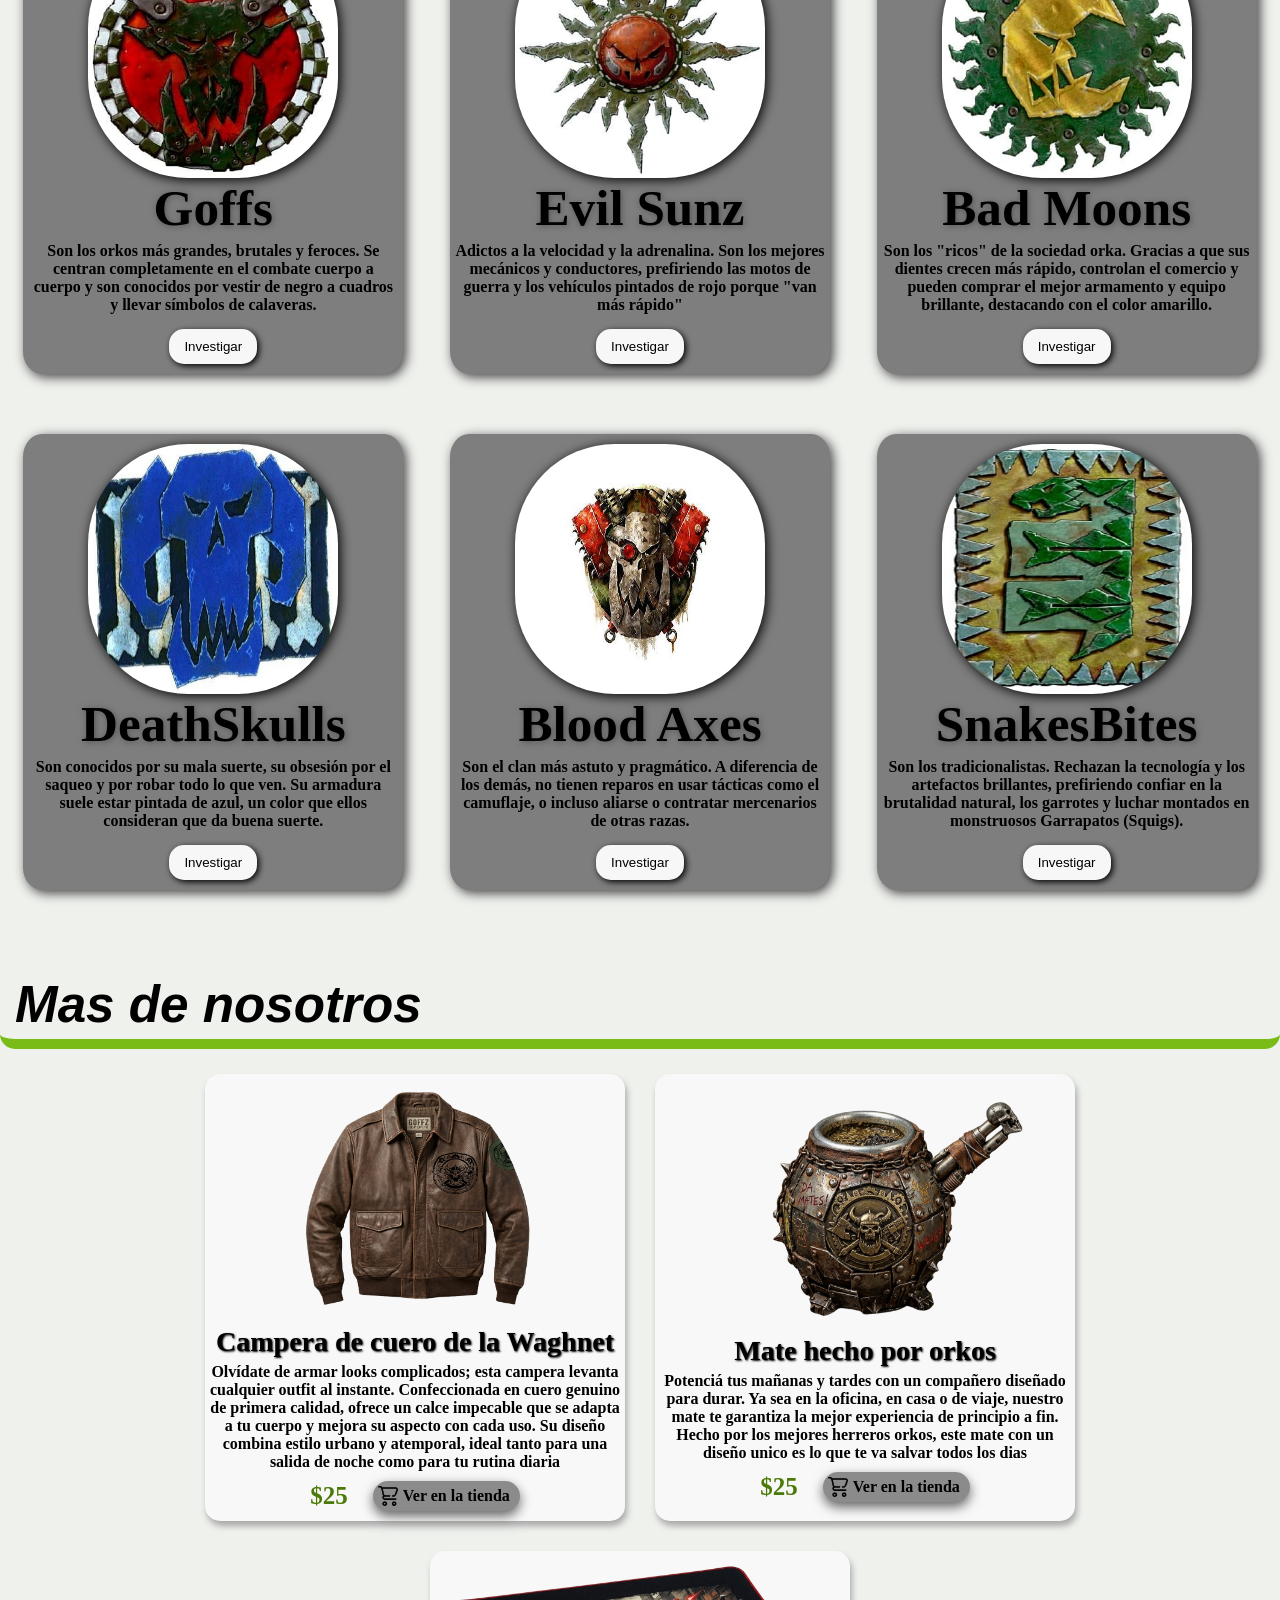
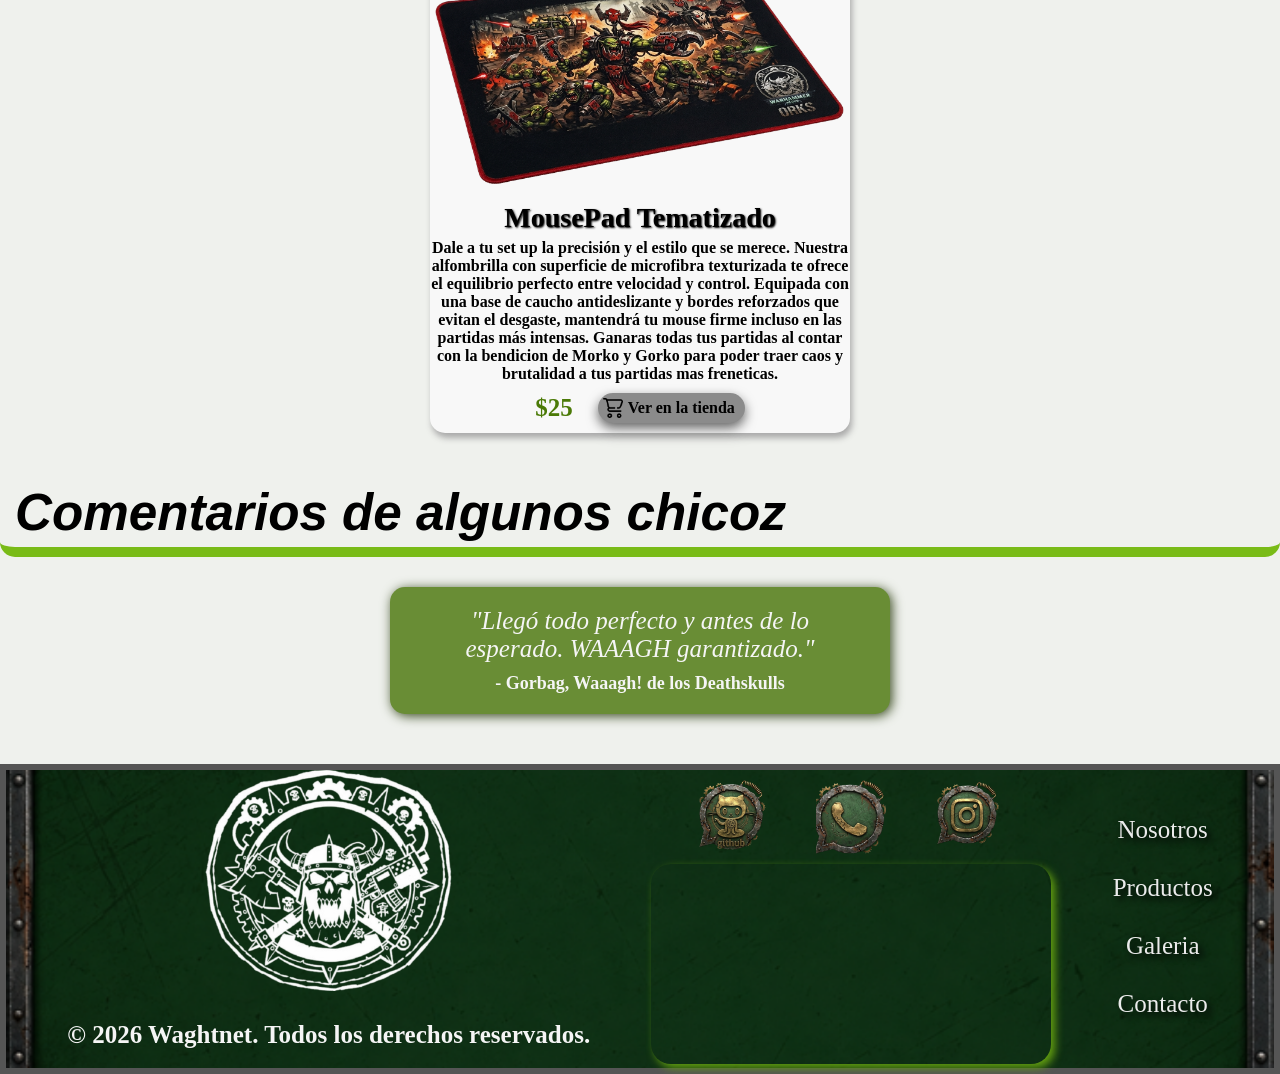
==== commit 2a17e533: "Proyecto 1.1 ( ¯\_(ツ)_/¯ )" ====
--- a/index.html
+++ b/index.html
@@ -1,23 +1,20 @@
 <!DOCTYPE html>
 <html lang="en">
-
 <head>
     <meta charset="UTF-8">
     <meta name="viewport" content="width=device-width, initial-scale=1.0">
-    <title>Waghnet</title>
+    <title>Elwaaagh!.NET</title>
     <link rel="shortcut icon" href="./src/logos/Logo 40K Blanco.png" type="image/x-icon">
     <link rel="stylesheet" href="./css/style.css">
 </head>
-
 <body>
     <header class="encabezado">
         <img src="./src/logos/Logo 40K Blanco.png" alt="logo">
-
         <nav class="menu">
-    <a href="./Pages/Nosotros.html" class="extra">Nosotros</a>
-    <a href="./Pages/Productos.html" class="extra">Productos</a>
-    <a href="./Pages/Galeria.html" class="extra">Galeria</a>
-    <a href="./Pages/Contactos.html" class="contactos">Contactos</a>
+    <a href="./pages/Nosotros.html" class="extra">Nosotros</a>
+    <a href="./pages/Productos.html" class="extra">Productos</a>
+    <a href="./pages/Galeria.html" class="extra">Galeria</a>
+    <a href="./pages/Contactos.html" class="contactos">Contactos</a>
     </nav>
 
     </header>
@@ -25,23 +22,23 @@
         <h2 class="Titulos D">Nuestros productos destacados</h2>
         <section class="Promociones">
             <div class="carousel">
-                <a href="./Pages/Productos.html"><img src="./src/productos/10.jpeg" alt="Imagen Carousel"></a>
-                <a href="./Pages/Productos.html"><img src="./src/productos/20.jpeg" alt="Imagen Carousel"></a>
-                <a href="./Pages/Productos.html"><img src="./src/productos/30.jpeg" alt="Imagen Carousel"></a>
-                <a href="./Pages/Productos.html"><img src="./src/productos/28.jpeg" alt="Imagen Carousel"></a>
-                <a href="./Pages/Productos.html"><img src="./src/productos/35.jpeg" alt="Imagen Carousel"></a>
-
-                <a href="./Pages/Productos.html"><img src="./src/productos/10.jpeg" alt="Imagen Carousel repeticion" aria-hidden="true"></a>
-                <a href="./Pages/Productos.html"><img src="./src/productos/20.jpeg" alt="Imagen Carousel repeticion" aria-hidden="true"></a>
-                <a href="./Pages/Productos.html"><img src="./src/productos/30.jpeg" alt="Imagen Carousel repeticion" aria-hidden="true"></a>
-                <a href="./Pages/Productos.html"><img src="./src/productos/28.jpeg" alt="Imagen Carousel repeticion" aria-hidden="true"></a>
-                <a href="./Pages/Productos.html"><img src="./src/productos/35.jpeg" alt="Imagen Carousel repeticion" aria-hidden="true"></a>
+                <a href="./pages/Productos.html"><img src="./src/productos/10.jpeg" alt="Imagen Carousel"></a>
+                <a href="./pages/Productos.html"><img src="./src/productos/20.jpeg" alt="Imagen Carousel"></a>
+                <a href="./pages/Productos.html"><img src="./src/productos/30.jpeg" alt="Imagen Carousel"></a>
+                <a href="./pages/Productos.html"><img src="./src/productos/28.jpeg" alt="Imagen Carousel"></a>
+                <a href="./pages/Productos.html"><img src="./src/productos/35.jpeg" alt="Imagen Carousel"></a>
+
+                <a href="./pages/Productos.html"><img src="./src/productos/10.jpeg" alt="Imagen Carousel repeticion" aria-hidden="true"></a>
+                <a href="./pages/Productos.html"><img src="./src/productos/20.jpeg" alt="Imagen Carousel repeticion" aria-hidden="true"></a>
+                <a href="./pages/Productos.html"><img src="./src/productos/30.jpeg" alt="Imagen Carousel repeticion" aria-hidden="true"></a>
+                <a href="./pages/Productos.html"><img src="./src/productos/28.jpeg" alt="Imagen Carousel repeticion" aria-hidden="true"></a>
+                <a href="./pages/Productos.html"><img src="./src/productos/35.jpeg" alt="Imagen Carousel repeticion" aria-hidden="true"></a>
             </div>
         </section>
         <h2 class="Titulos B">Nozotroz</h2>
         <section class="banner">
             <div>
-                <img src="./src/logos/Logo main.png" alt="">
+                <img src="./src/logos/Logo main.png" alt="Logo Orko">
                 <h2>Nozotroz</h2>
                 <p>«¡WAAAGH! ¡A por elloz, chicoz! No hay nada mejó que una buena pelea. <br> Cuanto máz grande ez la
                     batalla, máz noz divertimoz. Con nueztraz armaz, nueztroz karroz y mucho ruido. <br> Vamoz a
@@ -50,44 +47,47 @@
             </div>
             <img src="./src/banners/banner main.jpeg" alt="Banner Orko" id="Banner">
         </section>
-        <div class="Clanes">
+        <div class="Smooth">
+        <section class="Clanes">
                 <div class="Clan">
                     <img src="./src/logos/Goffs.jpeg" alt="Goffs Logo">
                     <h2>Goffs</h2>
                     <p>Son los orkos más grandes, brutales y feroces. Se centran completamente en el combate cuerpo a cuerpo y son conocidos por vestir de negro a cuadros y llevar símbolos de calaveras.</p>
-                    <button id="Redireccion"><a href="./Pages/Nosotros.html#Goffs">Investigar</a></button>
+                    <button id="Redireccion"><a href="./pages/Nosotros.html#Goffs">Investigar</a></button>
                 </div>
                 <div class="Clan">
                     <img src="./src/logos/Evil Sunz.jpeg" alt="Evil Sunz Logo">
                     <h2>Evil Sunz</h2>
                     <p>Adictos a la velocidad y la adrenalina. Son los mejores mecánicos y conductores, prefiriendo las motos de guerra y los vehículos pintados de rojo porque "van más rápido"</p>
-                    <button id="Redireccion"><a href="./Pages/Nosotros.html#Evil_Sunz">Investigar</a></button>
+                    <button id="Redireccion"><a href="./pages/Nosotros.html#Evil_Sunz">Investigar</a></button>
                 </div>
                 <div class="Clan">
                     <img src="./src/logos/Bad Moons.jpeg" alt="Bad Moons Logo">
                     <h2>Bad Moons</h2>
                     <p>Son los "ricos" de la sociedad orka. Gracias a que sus dientes crecen más rápido, controlan el comercio y pueden comprar el mejor armamento y equipo brillante, destacando con el color amarillo.</p>
-                    <button id="Redireccion"><a href="./Pages/Nosotros.html#Bad_Moons">Investigar</a></button>
+                    <button id="Redireccion"><a href="./pages/Nosotros.html#Bad_Moons">Investigar</a></button>
                 </div>
                 <div class="Clan">
                     <img src="./src/logos/DeathSkulls.jpeg" alt="DeathSkulls Logo">
                     <h2>DeathSkulls</h2>
                     <p>Son conocidos por su mala suerte, su obsesión por el saqueo y por robar todo lo que ven. Su armadura suele estar pintada de azul, un color que ellos consideran que da buena suerte.</p>
-                    <button id="Redireccion"><a href="./Pages/Nosotros.html#DeathSkulls">Investigar</a></button>
+                    <button id="Redireccion"><a href="./pages/Nosotros.html#DeathSkulls">Investigar</a></button>
                 </div>
                 <div class="Clan">
                     <img src="./src/logos/Blood Axes.jpeg" alt="Blood Axes Logo">
                     <h2>Blood Axes</h2>
                     <p>Son el clan más astuto y pragmático. A diferencia de los demás, no tienen reparos en usar tácticas como el camuflaje, o incluso aliarse o contratar mercenarios de otras razas.</p>
-                    <button id="Redireccion"><a href="./Pages/Nosotros.html#Blood_Axes">Investigar</a></button>
+                    <button id="Redireccion"><a href="./pages/Nosotros.html#Blood_Axes">Investigar</a></button>
                 </div>
                 <div class="Clan">
                     <img src="./src/logos/Snake Bites.jpeg" alt="SnakesBites Logo">
                     <h2>SnakesBites</h2>
                     <p>Son los tradicionalistas. Rechazan la tecnología y los artefactos brillantes, prefiriendo confiar en la brutalidad natural, los garrotes y luchar montados en monstruosos Garrapatos (Squigs).</p>
-                    <button id="Redireccion"><a href="./Pages/Nosotros.html#SnakeBites">Investigar</a></button>
-                </div>
-        </div>
+                    <button id="Redireccion"><a href="./pages/Nosotros.html#SnakeBites">Investigar</a></button>
+                </div>
+        </section>
+        </div>
+        <div class="Smooth">
         <h2 class="Titulos I">Mas de nosotros</h2>
         <section class="Informacion">
             <div class="destacados">
@@ -97,7 +97,7 @@
                     <p> Olvídate de armar looks complicados; esta campera levanta cualquier outfit al instante. Confeccionada en cuero genuino de primera calidad, ofrece un calce impecable que se adapta a tu cuerpo y mejora su aspecto con cada uso. Su diseño combina estilo urbano y atemporal, ideal tanto para una salida de noche como para tu rutina diaria</p>
                     <div class="precios">
                         <b>$25</b>
-                        <a href="./Pages/Productos.html" class="btn-comprar">
+                        <a href="./pages/Productos.html" class="btn-comprar">
                         <img src="./src/iconos/carrito.png" alt="" class="carrito">
                         <p>Ver en la tienda</p>
                         </a>
@@ -109,7 +109,7 @@
                     <p>Potenciá tus mañanas y tardes con un compañero diseñado para durar. Ya sea en la oficina, en casa o de viaje, nuestro mate te garantiza la mejor experiencia de principio a fin. Hecho por los mejores herreros orkos, este mate con un diseño unico es lo que te va salvar todos los dias</p>
                     <div class="precios">
                         <b>$25</b>
-                        <a href="./Pages/Productos.html" class="btn-comprar">
+                        <a href="./pages/Productos.html" class="btn-comprar">
                         <img src="./src/iconos/carrito.png" alt="" class="carrito">
                         <p>Ver en la tienda</p>
                         </a>
@@ -121,7 +121,7 @@
                     <p>Dale a tu set up la precisión y el estilo que se merece. Nuestra alfombrilla con superficie de microfibra texturizada te ofrece el equilibrio perfecto entre velocidad y control. Equipada con una base de caucho antideslizante y bordes reforzados que evitan el desgaste, mantendrá tu mouse firme incluso en las partidas más intensas. Ganaras todas tus partidas al contar con la bendicion de Morko y Gorko para poder traer caos y brutalidad a tus partidas mas freneticas.</p>
                     <div class="precios">
                         <b>$25</b>
-                        <a href="./Pages/Productos.html" class="btn-comprar">
+                        <a href="./pages/Productos.html" class="btn-comprar">
                         <img src="./src/iconos/carrito.png" alt="" class="carrito">
                         <p>Ver en la tienda</p>
                         </a>
@@ -130,15 +130,18 @@
 
                 
         </section>
-
-<h2 class="Titulos I">Comentarios de algunos chicoz</h2>
-<div class="comentario-destacado">
-    <div class="comentario-card">
-        <p class="comentario-texto"></p>
-        <span class="comentario-autor"></span>
-    </div>
-</div>
-
+        </div>
+        <div class="Smooth">
+        <h2 class="Titulos I">Comentarios de algunos chicoz</h2>
+        <section class="Comentarios">
+        <div class="comentario-destacado">
+        <div class="comentario-card">
+            <p class="comentario-texto"></p>
+            <span class="comentario-autor"></span>
+        </div>
+        </div>
+        </section>
+        </div>
     </main>
     <footer class="pie">
         <div class="info">
@@ -147,24 +150,21 @@
         </div>
         <div class="redes">
             <div class="logos">
-                <img src="./src/logos/logo github.png" alt="GitHub">
+                <a href=""><img src="./src/logos/logo github.png" alt="GitHub"></a>
                 <img src="./src/logos/logo whatsapp.png" alt="WhatsApp">
-                <img src="./src/logos/logo instagram.png" alt="Instagram">
+                <a href=""><img src="./src/logos/logo instagram.png" alt="Instagram"></a>
             </div>
             <div class="mapa">
-                <iframe
-                    src="https://www.google.com/maps/embed?pb=!1m18!1m12!1m3!1d3274.6282444920153!2d-58.46701818888922!3d-34.84043837275716!2m3!1f0!2f0!3f0!3m2!1i1024!2i768!4f13.1!3m3!1m2!1s0x95bcd6aaca975e65%3A0x7e7f33de3d236b75!2sG%C3%BCemes%202051%2C%20B1842%20Monte%20Grande%2C%20Provincia%20de%20Buenos%20Aires!5e0!3m2!1ses-419!2sar!4v1777413991594!5m2!1ses-419!2sar"
-                    width="600" height="450" style="border:0;" allowfullscreen="" loading="lazy"
-                    referrerpolicy="no-referrer-when-downgrade"></iframe>
+                <iframe src="https://www.google.com/maps/embed?pb=!1m18!1m12!1m3!1d5755.0838233036075!2d5.610235653580809!3d52.66513099135751!2m3!1f0!2f0!3f0!3m2!1i1024!2i768!4f13.1!3m3!1m2!1s0x47c88484dc5bf9d9%3A0xa89bd18278478d34!2sMaranathakerk!5e0!3m2!1ses!2sar!4v1783271921435!5m2!1ses!2sar" width="600" height="450" style="border:0;" allowfullscreen="" loading="lazy" referrerpolicy="strict-origin-when-cross-origin"></iframe>
 
             </div>
         </div>
 
         <div class="nav">
-            <a href="./Pages/Nosotros.html">Nosotros</a>
-            <a href="./Pages/Productos.html">Productos</a>
-            <a href="./Pages/Galeria.html">Galeria</a>
-            <a href="./Pages/Contactos.html">Contacto</a>
+            <a href="./pages/Nosotros.html">Nosotros</a>
+            <a href="./pages/Productos.html">Productos</a>
+            <a href="./pages/Galeria.html">Galeria</a>
+            <a href="./pages/Contactos.html">Contacto</a>
         </div>
     </footer>
 
--- a/css/style.css
+++ b/css/style.css
@@ -3,17 +3,37 @@
     margin: 0;
     box-sizing: border-box;
 }
-
+html{
+    scroll-behavior: smooth;
+}
+/* Scroll progresivo */
+.Smooth{
+    animation: MostrarCosasSarpado 0.7s linear forwards;
+    animation-timeline: view();
+    animation-range: entry 0; 
+}
+@keyframes MostrarCosasSarpado {
+        from {
+            opacity: 0;
+            scale: 0.5;
+        }
+        to {
+            opacity: 1;
+            scale: 1;
+        }
+    }           
 
 /* header */
 
 .encabezado{
-    height: 150px;
+    min-height:150px;
+    padding:15px 5%;
     display: flex;
     justify-content: center;
     align-items: center;
+    flex-wrap:wrap;
     background: #698D35;
-    background-image: url(../src/banners/Banner\ Header\ \(3\).png);
+    background-image: url(../src/banners/Banner\ Header.png);
     background-repeat: no-repeat;
     background-position: center;
     background-size:100% auto;  
@@ -21,8 +41,9 @@
 .encabezado img{
     border-radius: 15px;
     transition: 0.5s ease-in-out;
-    width: 135px;
-    height: 100px;
+/* el clamp sirve para limitar los valores que queremos utilizar y que no se deforme, osea, es responsive. su sintaxis es "clamp(min, preferido, max)" */
+    width:clamp(90px,10vw,135px);
+    height:auto;
     margin-right: 40px;
 }
 .encabezado img:hover{
@@ -30,8 +51,11 @@
     filter: drop-shadow(2px 2px 6px #A7DF59);
 }
 .menu{
-    display: flex;
-    justify-content: space-between;
+    display:flex;
+    gap:18px;
+    flex-wrap:wrap;
+    justify-content:center;
+    align-items:center;
 }
 .extra{
     margin: auto 10px;
@@ -67,11 +91,13 @@
 /* main */
 .principal{
     background: #EFF1ED;
-    padding: 25px 0;
+    padding: 40px 0;
 }
 .Promociones{
     overflow: hidden;
-    width: 85%;
+    width:min(1400px, 92%);
+    overflow: hidden;
+    margin:auto;
     border-radius: 10px;
     background: #4e6928;
     padding: 20px 0px;
@@ -82,7 +108,7 @@
 .carousel{
     display: grid;
     grid-auto-flow: column;
-    grid-auto-columns: 12rem;
+    grid-auto-columns:clamp(180px,20vw,250px);
     gap: 2rem;
     width: max-content;
     animation: animacion 10s linear infinite;
@@ -109,7 +135,7 @@
 .Titulos{
     justify-self: center;
     padding-top: 25px;
-    font-size: 60px;
+    font-size:clamp(2rem,4vw,4rem);
     padding-bottom: 5px;
     font-style: italic;
     border-bottom: 10px solid rgb(121, 187, 23);
@@ -122,25 +148,32 @@
 .banner{
     display: flex;
     background: black;
-    margin:25px;
+    margin:20px;
     border-radius: 15px;
     filter: drop-shadow( 0px 2px 6px rgb(85, 84, 84));
-
+    gap:35px;
+    align-items:center;
+    justify-content: space-between;
+    flex-wrap:wrap;
+    padding:30px;
 }
 .banner div{
     display: flex;
     flex-direction: column;
     align-items: center;
-    margin: auto 35px;
+    flex:1;
+    justify-content:center;
+    gap:20px;
 }
 .banner div img{
     max-width: 350px;
-    height: 250px;
+    height: auto;
+    object-fit: cover;
     margin: 10px auto;
 }
 .banner h2{
     color: #cac7c7;
-    font-size: 40px;
+    font-size:clamp(2rem,4vw,4rem); 
     margin: 10px auto;
     padding-bottom: 5px;
     transition: 0.1s ease-in-out;
@@ -152,14 +185,17 @@
 }
 .banner p{
     color: rgb(202, 199, 199);
-    margin-left: 10px;
     font-weight: 400;
+    max-width:700px;
+    text-align:center;
+    line-height:1.7;
 }
 #Banner{
-    max-height: 500px;
-    width: 130%;
-    border-top-right-radius: 15px;
-    border-bottom-right-radius: 15px;
+    height: auto;
+    width: 100%;
+    max-width: 700px;
+    border-radius: 15px;
+    object-fit: cover;
 }
 .B{
     justify-self: left;
@@ -173,10 +209,13 @@
 }
 .Informacion{
     padding: 25px;
+
 }
 .destacados{
-    display: flex;
-    justify-content: space-evenly;
+    display:flex;
+    flex-wrap:wrap;
+    gap:30px;
+    justify-content:center;
 }
 
 .comentario-destacado{
@@ -219,7 +258,8 @@
     align-items: center;
     flex-wrap: wrap;
     background-color: #f8f8f8;
-    max-width: 500px;
+    width:100%;
+    max-width:420px;
     max-height: 750px;
     border-radius: 15px;
     filter: drop-shadow(2px 5px 3px darkgray);
@@ -230,13 +270,14 @@
     filter: drop-shadow(2px 2px 2px black);
 }
 .producto{
-    width: 450px;
-    max-height: 450px;
+    width: 100%;
+    max-width: 450px;
+    height: auto;
     border-radius: 20px;
     margin: 10px auto;
 }
 .tarjetas h3{
-    font-size: 30px;
+    font-size: 28px;
     margin-bottom: 5px;
     text-shadow: 1px 1px 2px black;
 }
@@ -294,10 +335,9 @@
 }
 .Clan{
     margin: 30px auto;
-    min-width: 200px;
-    min-height: 450px;
-    max-width: 400px;
-    max-height: 750px;
+    width:100%;
+    max-width:380px;
+    min-height:auto;
     background:#7e7e7e;
     display: flex;
     align-items: center;
@@ -312,9 +352,10 @@
     height: 250px;
     border-radius: 40%;
     filter: drop-shadow(2px 2px 6px black);
+    margin-top: 10px;
 }
 .Clan h2{
-    font-size: 35px;
+    font-size:clamp(2rem,4vw,4rem);
     text-shadow: 1px 1px 6px #555555;
 }
 .Clan p{
@@ -331,6 +372,7 @@
     filter: drop-shadow(2px 2px 3px black);
     transition: 0.1s ease-in-out;
     cursor: pointer;
+    margin: 10px 0px;
 }
 .Clan a{
     text-decoration: none;
@@ -352,7 +394,7 @@
     background: #698D35;
     display: flex;
     justify-content: space-evenly;
-    background-image: url(../src/banners/Banner\ Header\ \(3\).png);
+    background-image: url(../src/banners/Banner\ Footer.png);
     background-repeat: no-repeat;
     background-position: center;
     background-size:cover;  
@@ -364,8 +406,9 @@
     flex-wrap: wrap;
 }
 .info img{
-    height: 200px;
-    width: 200px;
+    height: auto;
+    object-fit: cover;
+    width: 400px;
     transition: 0.3s ease-in-out;
     align-self: center;
 }
@@ -381,7 +424,8 @@
 .redes img{
     margin-top: 10px;
     width: 70px;
-    height: 70px;
+    height: auto;
+    object-fit: cover;
     transition: 0.5s ease-in-out;
 }
 .redes img:hover{
@@ -427,197 +471,6 @@
 
 /* Adiciones de Lisandro */
 
-.carrito-nav{
-    position: relative;
-    display: flex;
-    align-items: center;
-    margin: auto 10px;
-    cursor: pointer;
-}
-.encabezado .menu img.icono-carrito-nav{
-    width: 32px;
-    height: 32px;
-    border-radius: 0;
-    margin-right: 0;
-    filter: invert(1);
-}
-.contador-carrito{
-    position: absolute;
-    top: -8px;
-    right: -10px;
-    background: #962f33;
-    color: whitesmoke;
-    font-size: 12px;
-    font-weight: bold;
-    min-width: 18px;
-    height: 18px;
-    line-height: 18px;
-    text-align: center;
-    border-radius: 50%;
-    padding: 0 4px;
-    box-shadow: 0 0 0 2px #698D35;
-}
-
-/* panel desplegable del carrito */
-.panel-carrito{
-    display: none;
-    position: absolute;
-    top: 45px;
-    right: 0;
-    width: 280px;
-    max-height: 400px;
-    background: whitesmoke;
-    border-radius: 15px;
-    box-shadow: 2px 2px 10px black;
-    z-index: 100;
-    overflow: hidden;
-    flex-direction: column;
-    color: #1e1e1e;
-}
-.panel-carrito.activo{
-    display: flex;
-}
-.panel-carrito-header{
-    display: flex;
-    justify-content: space-between;
-    align-items: center;
-    padding: 10px;
-    background: #698D35;
-}
-.panel-carrito-header h4{
-    color: whitesmoke;
-    margin: 0;
-}
-.vaciar-carrito{
-    background: #962f33;
-    color: whitesmoke;
-    border: none;
-    border-radius: 10px;
-    padding: 5px 8px;
-    font-size: 12px;
-    cursor: pointer;
-    transition: 0.1s ease-in-out;
-}
-.vaciar-carrito:hover{
-    background: #7a2529;
-}
-.lista-carrito{
-    overflow-y: auto;
-    max-height: 340px;
-    padding: 5px;
-}
-.carrito-vacio{
-    text-align: center;
-    padding: 20px 10px;
-    color: gray;
-}
-.item-carrito{
-    display: flex;
-    align-items: center;
-    gap: 8px;
-    padding: 8px 5px;
-    border-bottom: 1px solid gainsboro;
-}
-.item-carrito img{
-    width: 40px;
-    height: 40px;
-    object-fit: cover;
-    border-radius: 8px;
-}
-.info-item{
-    flex: 1;
-}
-.info-item p{
-    font-size: 14px;
-    margin: 0;
-}
-.info-item b{
-    color: #62a10a;
-    font-size: 13px;
-}
-.eliminar-item{
-    background: transparent;
-    border: none;
-    color: #962f33;
-    font-size: 18px;
-    cursor: pointer;
-    line-height: 1;
-}
-.eliminar-item:hover{
-    transform: scale(1.2);
-}
-
-/* boton de favorito en cada tarjeta */
-.fav-btn{
-    position: absolute;
-    top: 10px;
-    right: 10px;
-    background: whitesmoke;
-    border: none;
-    border-radius: 50%;
-    width: 36px;
-    height: 36px;
-    padding: 4px;
-    cursor: pointer;
-    display: flex;
-    align-items: center;
-    justify-content: center;
-    box-shadow: 1px 1px 4px black;
-    transition: 0.15s ease-in-out;
-    z-index: 5;
-}
-.fav-btn img{
-    width: 100%;
-    height: 100%;
-    object-fit: contain;
-    filter: grayscale(1) opacity(0.55);
-    transition: 0.15s ease-in-out;
-}
-.fav-btn:hover{
-    transform: scale(1.15);
-}
-.fav-btn.activo img{
-    filter: none;
-}
-.fav-btn.activo{
-    box-shadow: 0 0 6px 2px #962f33;
-}
-
-/* favoritos en el nav */
-.favoritos-nav{
-    position: relative;
-    display: flex;
-    align-items: center;
-    margin: auto 10px;
-    cursor: pointer;
-}
-.encabezado .menu img.icono-favoritos-nav{
-    width: 32px;
-    height: 32px;
-    border-radius: 0;
-    margin-right: 0;
-}
-
-.panel-carrito,
-.panel-favoritos{
-    display: none;
-    position: absolute;
-    top: 45px;
-    right: 0;
-    width: 280px;
-    max-height: 400px;
-    background: whitesmoke;
-    border-radius: 15px;
-    box-shadow: 2px 2px 10px black;
-    z-index: 100;
-    overflow: hidden;
-    flex-direction: column;
-    color: #1e1e1e;
-}
-.panel-carrito.activo,
-.panel-favoritos.activo{
-    display: flex;
-}
 
 #boton-modo-oscuro{
     position: fixed;
@@ -655,7 +508,7 @@
 }
 
 /* ===========================
-   BOTON ORKONATRA
+BOTON ORKONATRA
 =========================== */
 
 #boton-orkonatra{
@@ -663,7 +516,8 @@
     bottom: 20px;
     right: 20px;
     width: 90px;
-    height: 90px;
+    height: auto;
+    object-fit: cover;
     border-radius: 50%;
     overflow: hidden;
     border: none;
@@ -683,3 +537,98 @@
     object-fit:cover;
     border-radius:50%;
 }
+
+/* Pantallas 27 pulgadas */
+@media (min-width:1900px){
+    .principal{
+        max-width:1600px;
+        margin:auto;
+    }
+    .banner{
+        display: flex;
+        align-items: center;
+        justify-content: center;
+    }
+}
+
+/* Monitores standar */
+@media (max-width:1200px){
+    .banner{
+        flex-direction:column;
+    }
+    .destacados{
+        gap:20px;
+    }
+}
+
+/* Tablets */
+@media (max-width:992px){
+    .encabezado{
+        flex-direction:column;
+        gap:20px;
+        padding:20px;
+    }
+    .menu{
+        justify-content:center;
+        flex-wrap:wrap;
+    }
+    .banner{
+        flex-direction:column;
+    }
+    .destacados{
+        flex-direction:column;
+        align-items:center;
+    }
+    .Clanes{
+        justify-content:center;
+    }
+    .pie{
+        flex-direction:column;
+        align-items:center;
+        gap:30px;
+    }
+    .info{
+        max-width: 450px;
+        max-height: 175px;
+    }
+    .redes{
+        max-width: 450px;
+        max-height: 175px;
+    }
+    .mapa{
+        max-width: 450px;
+        max-height: 175px;
+    }
+    .nav{
+        max-width: 450px;
+        max-height: 175px;
+    }
+}
+/* Celulares */
+@media (max-width:480px){
+    .encabezado img{
+        width:90px;
+    }
+    .extra,
+    .contactos{
+        font-size:16px;
+        padding:8px 12px;
+    }
+    .principal h2{
+        font-size:2rem;
+    }
+    .banner p{
+        font-size:15px;
+        text-align:center;
+    }
+    .producto{
+        max-width:100%;
+    }
+    .Clan{
+        width:95%;
+    }
+    .mapa iframe{
+        width:95%;
+        height:220px;
+    }
+}
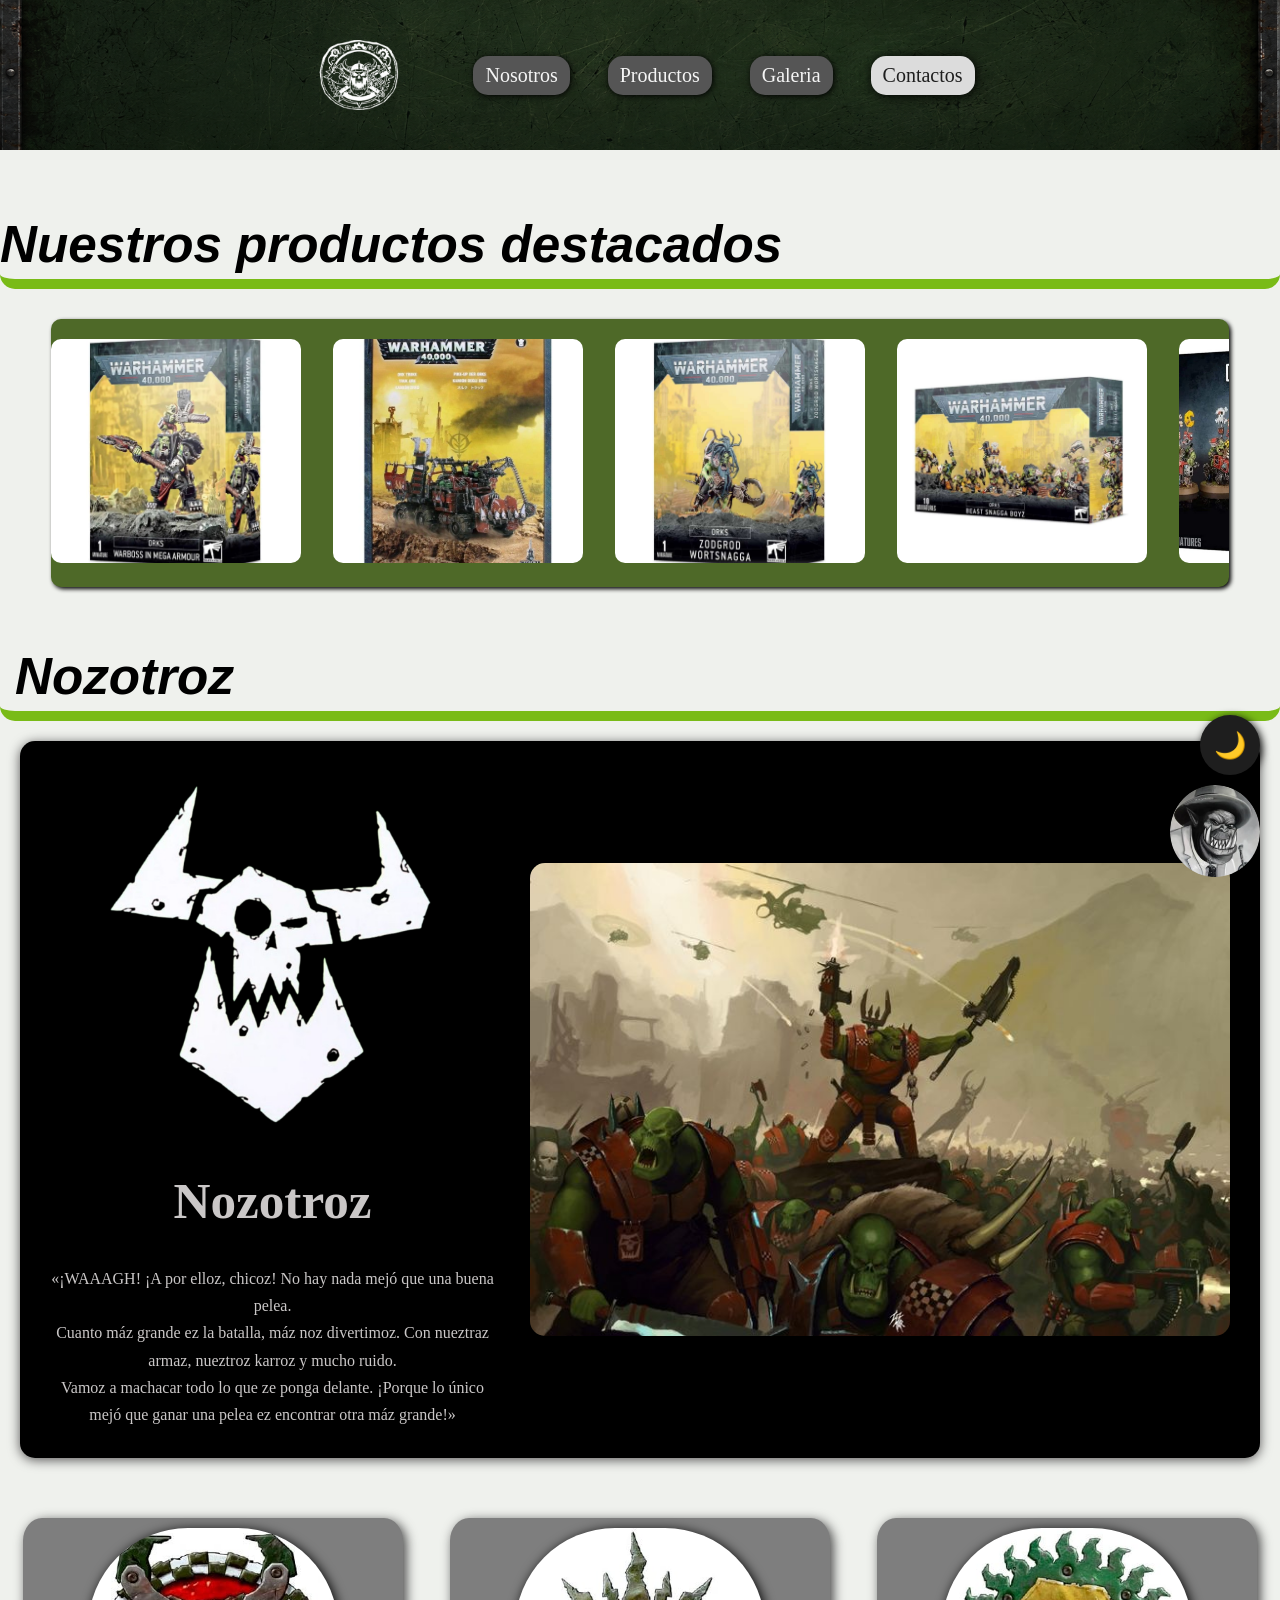
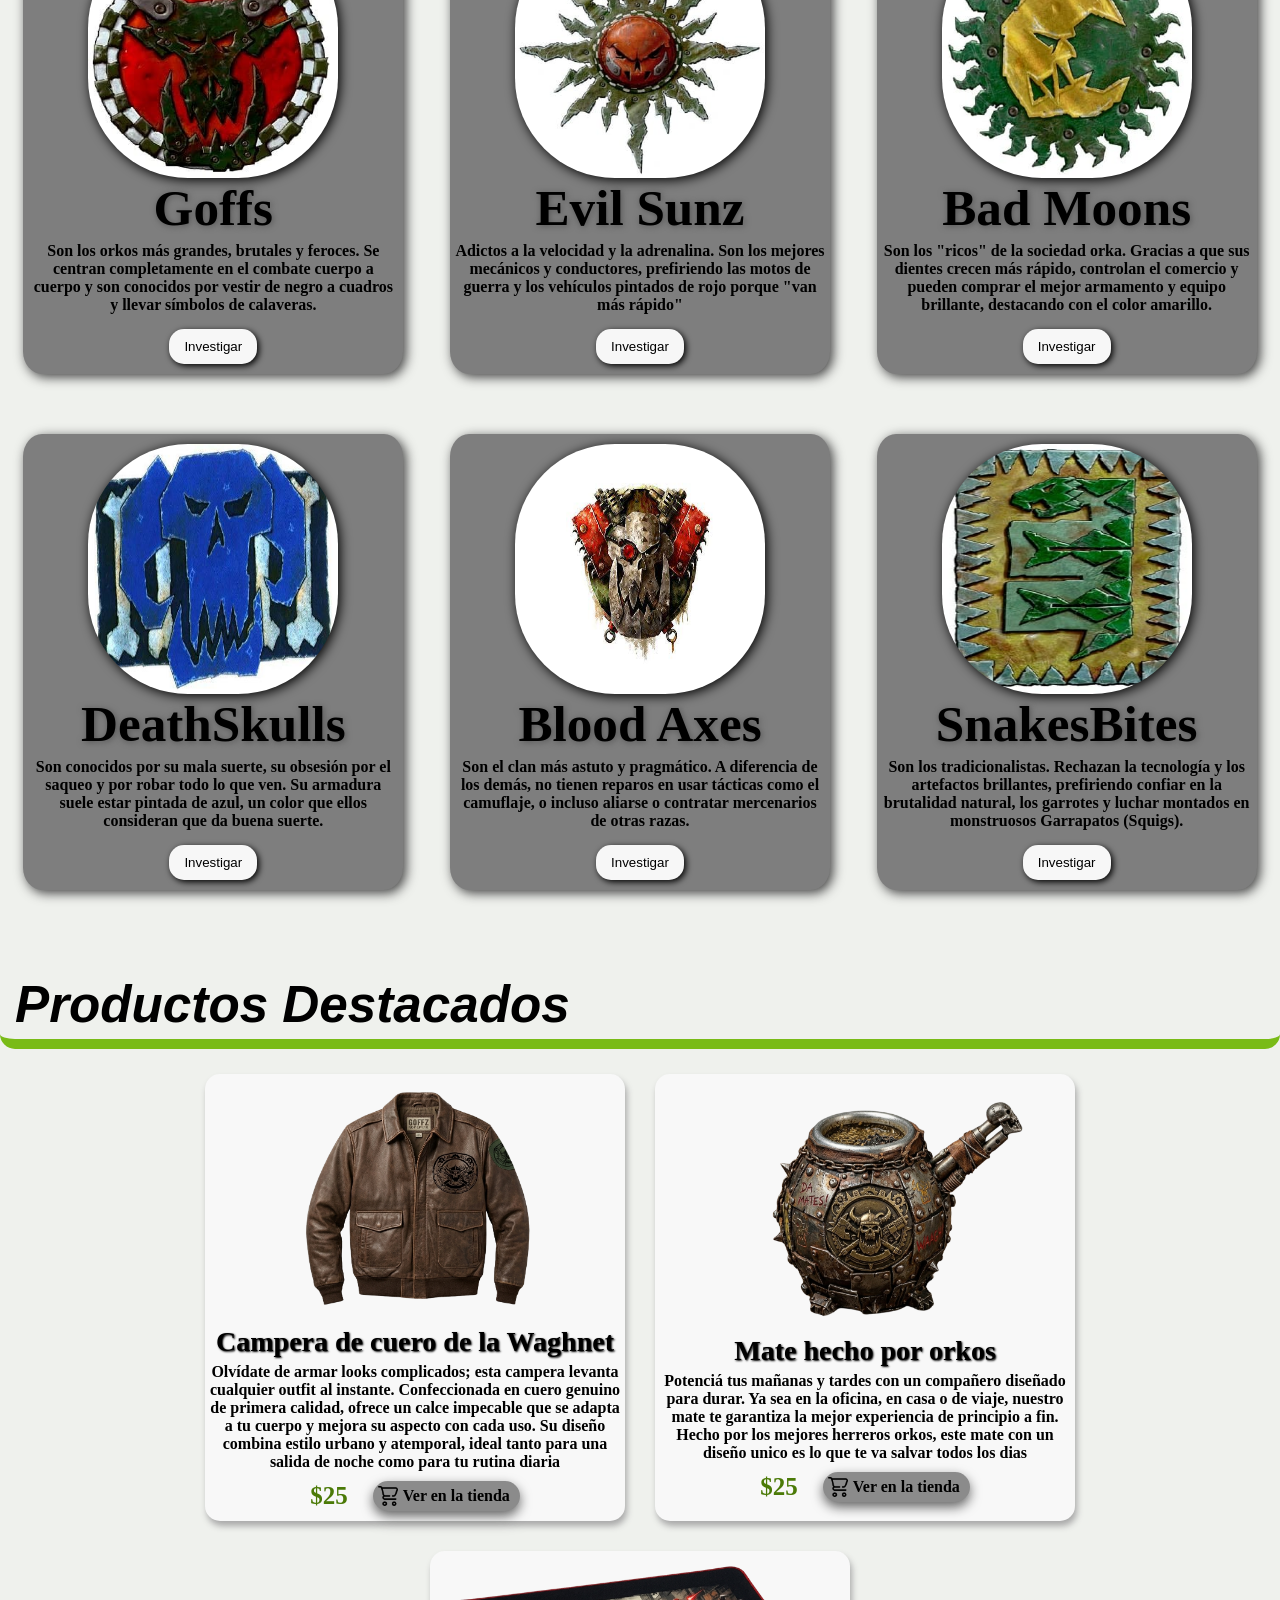
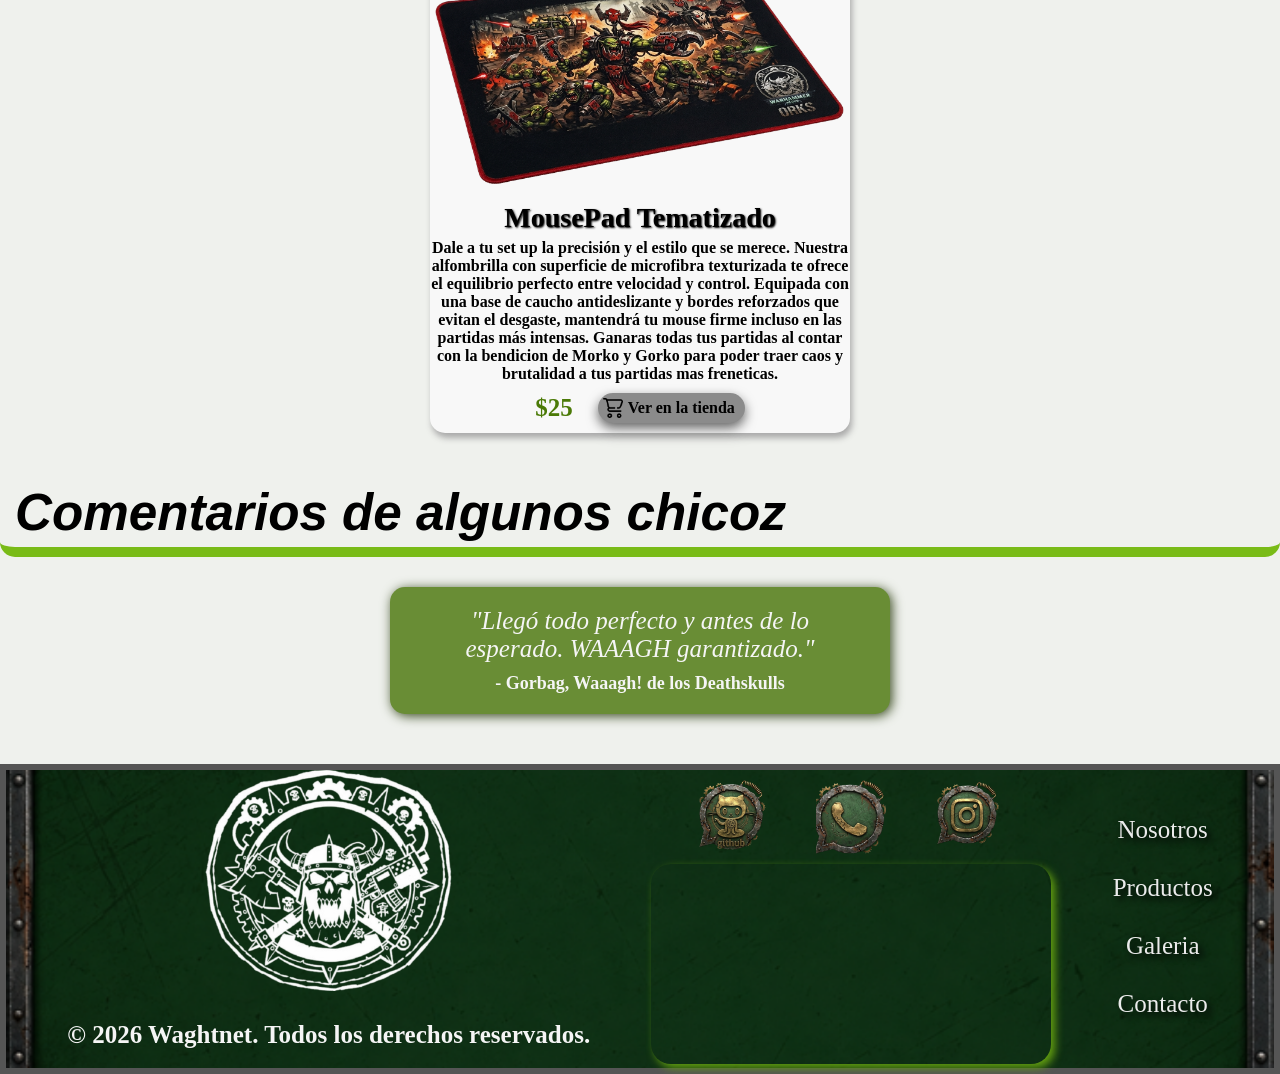
==== commit 99a0385c: "Responsive??? ༼ つ ◕_◕ ༽つ" ====
--- a/index.html
+++ b/index.html
@@ -11,10 +11,10 @@
     <header class="encabezado">
         <img src="./src/logos/Logo 40K Blanco.png" alt="logo">
         <nav class="menu">
-    <a href="./pages/Nosotros.html" class="extra">Nosotros</a>
-    <a href="./pages/Productos.html" class="extra">Productos</a>
-    <a href="./pages/Galeria.html" class="extra">Galeria</a>
-    <a href="./pages/Contactos.html" class="contactos">Contactos</a>
+    <a href="./pages/nosotros.html" class="extra">Nosotros</a>
+    <a href="./pages/productos.html" class="extra">Productos</a>
+    <a href="./pages/galeria.html" class="extra">Galeria</a>
+    <a href="./pages/contactos.html" class="contactos">Contactos</a>
     </nav>
 
     </header>
@@ -22,17 +22,17 @@
         <h2 class="Titulos D">Nuestros productos destacados</h2>
         <section class="Promociones">
             <div class="carousel">
-                <a href="./pages/Productos.html"><img src="./src/productos/10.jpeg" alt="Imagen Carousel"></a>
-                <a href="./pages/Productos.html"><img src="./src/productos/20.jpeg" alt="Imagen Carousel"></a>
-                <a href="./pages/Productos.html"><img src="./src/productos/30.jpeg" alt="Imagen Carousel"></a>
-                <a href="./pages/Productos.html"><img src="./src/productos/28.jpeg" alt="Imagen Carousel"></a>
-                <a href="./pages/Productos.html"><img src="./src/productos/35.jpeg" alt="Imagen Carousel"></a>
-
-                <a href="./pages/Productos.html"><img src="./src/productos/10.jpeg" alt="Imagen Carousel repeticion" aria-hidden="true"></a>
-                <a href="./pages/Productos.html"><img src="./src/productos/20.jpeg" alt="Imagen Carousel repeticion" aria-hidden="true"></a>
-                <a href="./pages/Productos.html"><img src="./src/productos/30.jpeg" alt="Imagen Carousel repeticion" aria-hidden="true"></a>
-                <a href="./pages/Productos.html"><img src="./src/productos/28.jpeg" alt="Imagen Carousel repeticion" aria-hidden="true"></a>
-                <a href="./pages/Productos.html"><img src="./src/productos/35.jpeg" alt="Imagen Carousel repeticion" aria-hidden="true"></a>
+                <a href="./pages/productos.html"><img src="./src/productos/10.jpeg" alt="Imagen Carousel"></a>
+                <a href="./pages/productos.html"><img src="./src/productos/20.jpeg" alt="Imagen Carousel"></a>
+                <a href="./pages/productos.html"><img src="./src/productos/30.jpeg" alt="Imagen Carousel"></a>
+                <a href="./pages/productos.html"><img src="./src/productos/28.jpeg" alt="Imagen Carousel"></a>
+                <a href="./pages/productos.html"><img src="./src/productos/35.jpeg" alt="Imagen Carousel"></a>
+
+                <a href="./pages/productos.html"><img src="./src/productos/10.jpeg" alt="Imagen Carousel repeticion" aria-hidden="true"></a>
+                <a href="./pages/productos.html"><img src="./src/productos/20.jpeg" alt="Imagen Carousel repeticion" aria-hidden="true"></a>
+                <a href="./pages/productos.html"><img src="./src/productos/30.jpeg" alt="Imagen Carousel repeticion" aria-hidden="true"></a>
+                <a href="./pages/productos.html"><img src="./src/productos/28.jpeg" alt="Imagen Carousel repeticion" aria-hidden="true"></a>
+                <a href="./pages/productos.html"><img src="./src/productos/35.jpeg" alt="Imagen Carousel repeticion" aria-hidden="true"></a>
             </div>
         </section>
         <h2 class="Titulos B">Nozotroz</h2>
@@ -53,42 +53,42 @@
                     <img src="./src/logos/Goffs.jpeg" alt="Goffs Logo">
                     <h2>Goffs</h2>
                     <p>Son los orkos más grandes, brutales y feroces. Se centran completamente en el combate cuerpo a cuerpo y son conocidos por vestir de negro a cuadros y llevar símbolos de calaveras.</p>
-                    <button id="Redireccion"><a href="./pages/Nosotros.html#Goffs">Investigar</a></button>
+                    <button id="Redireccion"><a href="./pages/nosotros.html#Goffs">Investigar</a></button>
                 </div>
                 <div class="Clan">
                     <img src="./src/logos/Evil Sunz.jpeg" alt="Evil Sunz Logo">
                     <h2>Evil Sunz</h2>
                     <p>Adictos a la velocidad y la adrenalina. Son los mejores mecánicos y conductores, prefiriendo las motos de guerra y los vehículos pintados de rojo porque "van más rápido"</p>
-                    <button id="Redireccion"><a href="./pages/Nosotros.html#Evil_Sunz">Investigar</a></button>
+                    <button id="Redireccion"><a href="./pages/nosotros.html#Evil_Sunz">Investigar</a></button>
                 </div>
                 <div class="Clan">
                     <img src="./src/logos/Bad Moons.jpeg" alt="Bad Moons Logo">
                     <h2>Bad Moons</h2>
                     <p>Son los "ricos" de la sociedad orka. Gracias a que sus dientes crecen más rápido, controlan el comercio y pueden comprar el mejor armamento y equipo brillante, destacando con el color amarillo.</p>
-                    <button id="Redireccion"><a href="./pages/Nosotros.html#Bad_Moons">Investigar</a></button>
+                    <button id="Redireccion"><a href="./pages/nosotros.html#Bad_Moons">Investigar</a></button>
                 </div>
                 <div class="Clan">
                     <img src="./src/logos/DeathSkulls.jpeg" alt="DeathSkulls Logo">
                     <h2>DeathSkulls</h2>
                     <p>Son conocidos por su mala suerte, su obsesión por el saqueo y por robar todo lo que ven. Su armadura suele estar pintada de azul, un color que ellos consideran que da buena suerte.</p>
-                    <button id="Redireccion"><a href="./pages/Nosotros.html#DeathSkulls">Investigar</a></button>
+                    <button id="Redireccion"><a href="./pages/nosotros.html#DeathSkulls">Investigar</a></button>
                 </div>
                 <div class="Clan">
                     <img src="./src/logos/Blood Axes.jpeg" alt="Blood Axes Logo">
                     <h2>Blood Axes</h2>
                     <p>Son el clan más astuto y pragmático. A diferencia de los demás, no tienen reparos en usar tácticas como el camuflaje, o incluso aliarse o contratar mercenarios de otras razas.</p>
-                    <button id="Redireccion"><a href="./pages/Nosotros.html#Blood_Axes">Investigar</a></button>
+                    <button id="Redireccion"><a href="./pages/nosotros.html#Blood_Axes">Investigar</a></button>
                 </div>
                 <div class="Clan">
                     <img src="./src/logos/Snake Bites.jpeg" alt="SnakesBites Logo">
                     <h2>SnakesBites</h2>
                     <p>Son los tradicionalistas. Rechazan la tecnología y los artefactos brillantes, prefiriendo confiar en la brutalidad natural, los garrotes y luchar montados en monstruosos Garrapatos (Squigs).</p>
-                    <button id="Redireccion"><a href="./pages/Nosotros.html#SnakeBites">Investigar</a></button>
+                    <button id="Redireccion"><a href="./pages/nosotros.html#SnakeBites">Investigar</a></button>
                 </div>
         </section>
         </div>
         <div class="Smooth">
-        <h2 class="Titulos I">Mas de nosotros</h2>
+        <h2 class="Titulos I">Productos Destacados</h2>
         <section class="Informacion">
             <div class="destacados">
                 <div class="tarjetas">
@@ -97,7 +97,7 @@
                     <p> Olvídate de armar looks complicados; esta campera levanta cualquier outfit al instante. Confeccionada en cuero genuino de primera calidad, ofrece un calce impecable que se adapta a tu cuerpo y mejora su aspecto con cada uso. Su diseño combina estilo urbano y atemporal, ideal tanto para una salida de noche como para tu rutina diaria</p>
                     <div class="precios">
                         <b>$25</b>
-                        <a href="./pages/Productos.html" class="btn-comprar">
+                        <a href="./pages/productos.html" class="btn-comprar">
                         <img src="./src/iconos/carrito.png" alt="" class="carrito">
                         <p>Ver en la tienda</p>
                         </a>
@@ -109,7 +109,7 @@
                     <p>Potenciá tus mañanas y tardes con un compañero diseñado para durar. Ya sea en la oficina, en casa o de viaje, nuestro mate te garantiza la mejor experiencia de principio a fin. Hecho por los mejores herreros orkos, este mate con un diseño unico es lo que te va salvar todos los dias</p>
                     <div class="precios">
                         <b>$25</b>
-                        <a href="./pages/Productos.html" class="btn-comprar">
+                        <a href="./pages/productos.html" class="btn-comprar">
                         <img src="./src/iconos/carrito.png" alt="" class="carrito">
                         <p>Ver en la tienda</p>
                         </a>
@@ -121,7 +121,7 @@
                     <p>Dale a tu set up la precisión y el estilo que se merece. Nuestra alfombrilla con superficie de microfibra texturizada te ofrece el equilibrio perfecto entre velocidad y control. Equipada con una base de caucho antideslizante y bordes reforzados que evitan el desgaste, mantendrá tu mouse firme incluso en las partidas más intensas. Ganaras todas tus partidas al contar con la bendicion de Morko y Gorko para poder traer caos y brutalidad a tus partidas mas freneticas.</p>
                     <div class="precios">
                         <b>$25</b>
-                        <a href="./pages/Productos.html" class="btn-comprar">
+                        <a href="./pages/productos.html" class="btn-comprar">
                         <img src="./src/iconos/carrito.png" alt="" class="carrito">
                         <p>Ver en la tienda</p>
                         </a>
@@ -150,9 +150,9 @@
         </div>
         <div class="redes">
             <div class="logos">
-                <a href=""><img src="./src/logos/logo github.png" alt="GitHub"></a>
-                <img src="./src/logos/logo whatsapp.png" alt="WhatsApp">
-                <a href=""><img src="./src/logos/logo instagram.png" alt="Instagram"></a>
+                <a href="https://github.com/Arpeks1/Proyecto"><img src="./src/logos/logo_github.png" alt="GitHub"></a>
+                <img src="./src/logos/logo_whatsapp.png" alt="WhatsApp">
+                <a href="https://www.instagram.com/lawaaaghnet/"><img src="./src/logos/logo_instagram.png" alt="Instagram"></a>
             </div>
             <div class="mapa">
                 <iframe src="https://www.google.com/maps/embed?pb=!1m18!1m12!1m3!1d5755.0838233036075!2d5.610235653580809!3d52.66513099135751!2m3!1f0!2f0!3f0!3m2!1i1024!2i768!4f13.1!3m3!1m2!1s0x47c88484dc5bf9d9%3A0xa89bd18278478d34!2sMaranathakerk!5e0!3m2!1ses!2sar!4v1783271921435!5m2!1ses!2sar" width="600" height="450" style="border:0;" allowfullscreen="" loading="lazy" referrerpolicy="strict-origin-when-cross-origin"></iframe>
@@ -161,10 +161,10 @@
         </div>
 
         <div class="nav">
-            <a href="./pages/Nosotros.html">Nosotros</a>
-            <a href="./pages/Productos.html">Productos</a>
-            <a href="./pages/Galeria.html">Galeria</a>
-            <a href="./pages/Contactos.html">Contacto</a>
+            <a href="./pages/nosotros.html">Nosotros</a>
+            <a href="./pages/productos.html">Productos</a>
+            <a href="./pages/galeria.html">Galeria</a>
+            <a href="./pages/contactos.html">Contacto</a>
         </div>
     </footer>
 
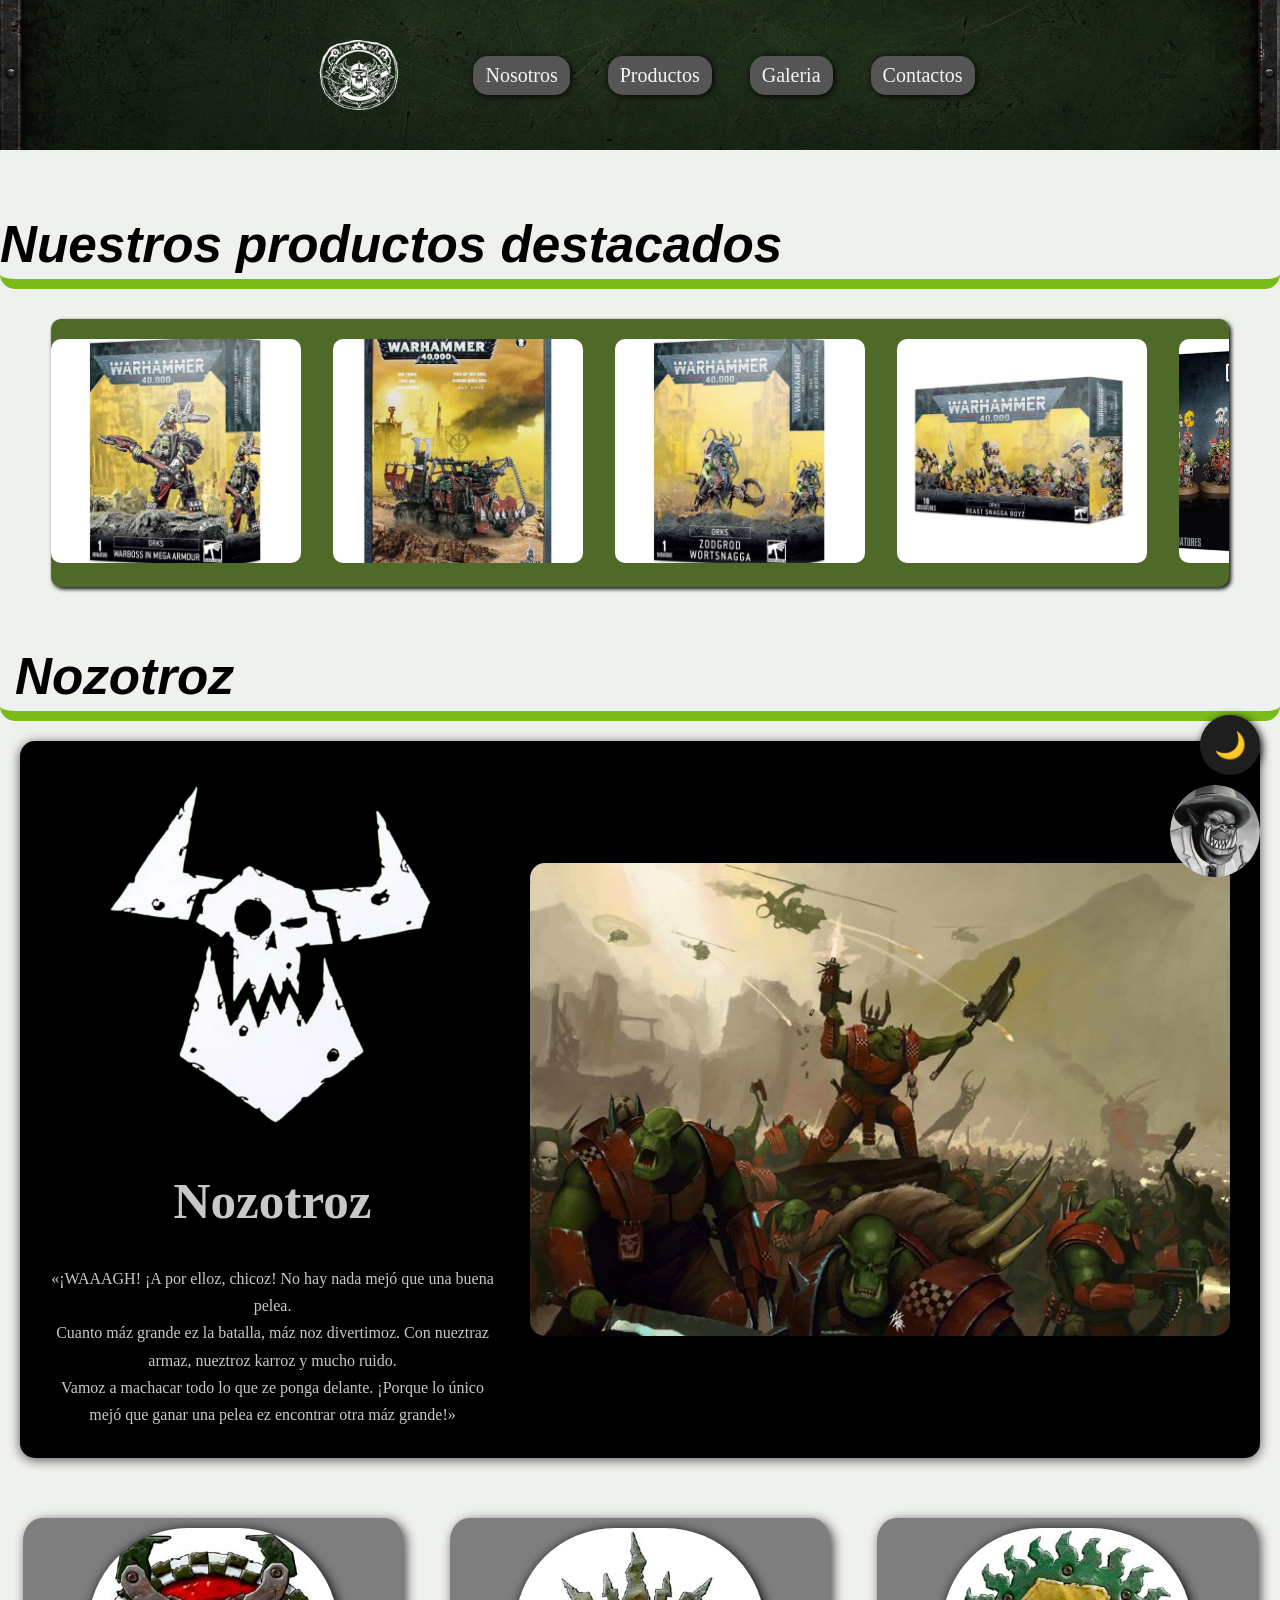
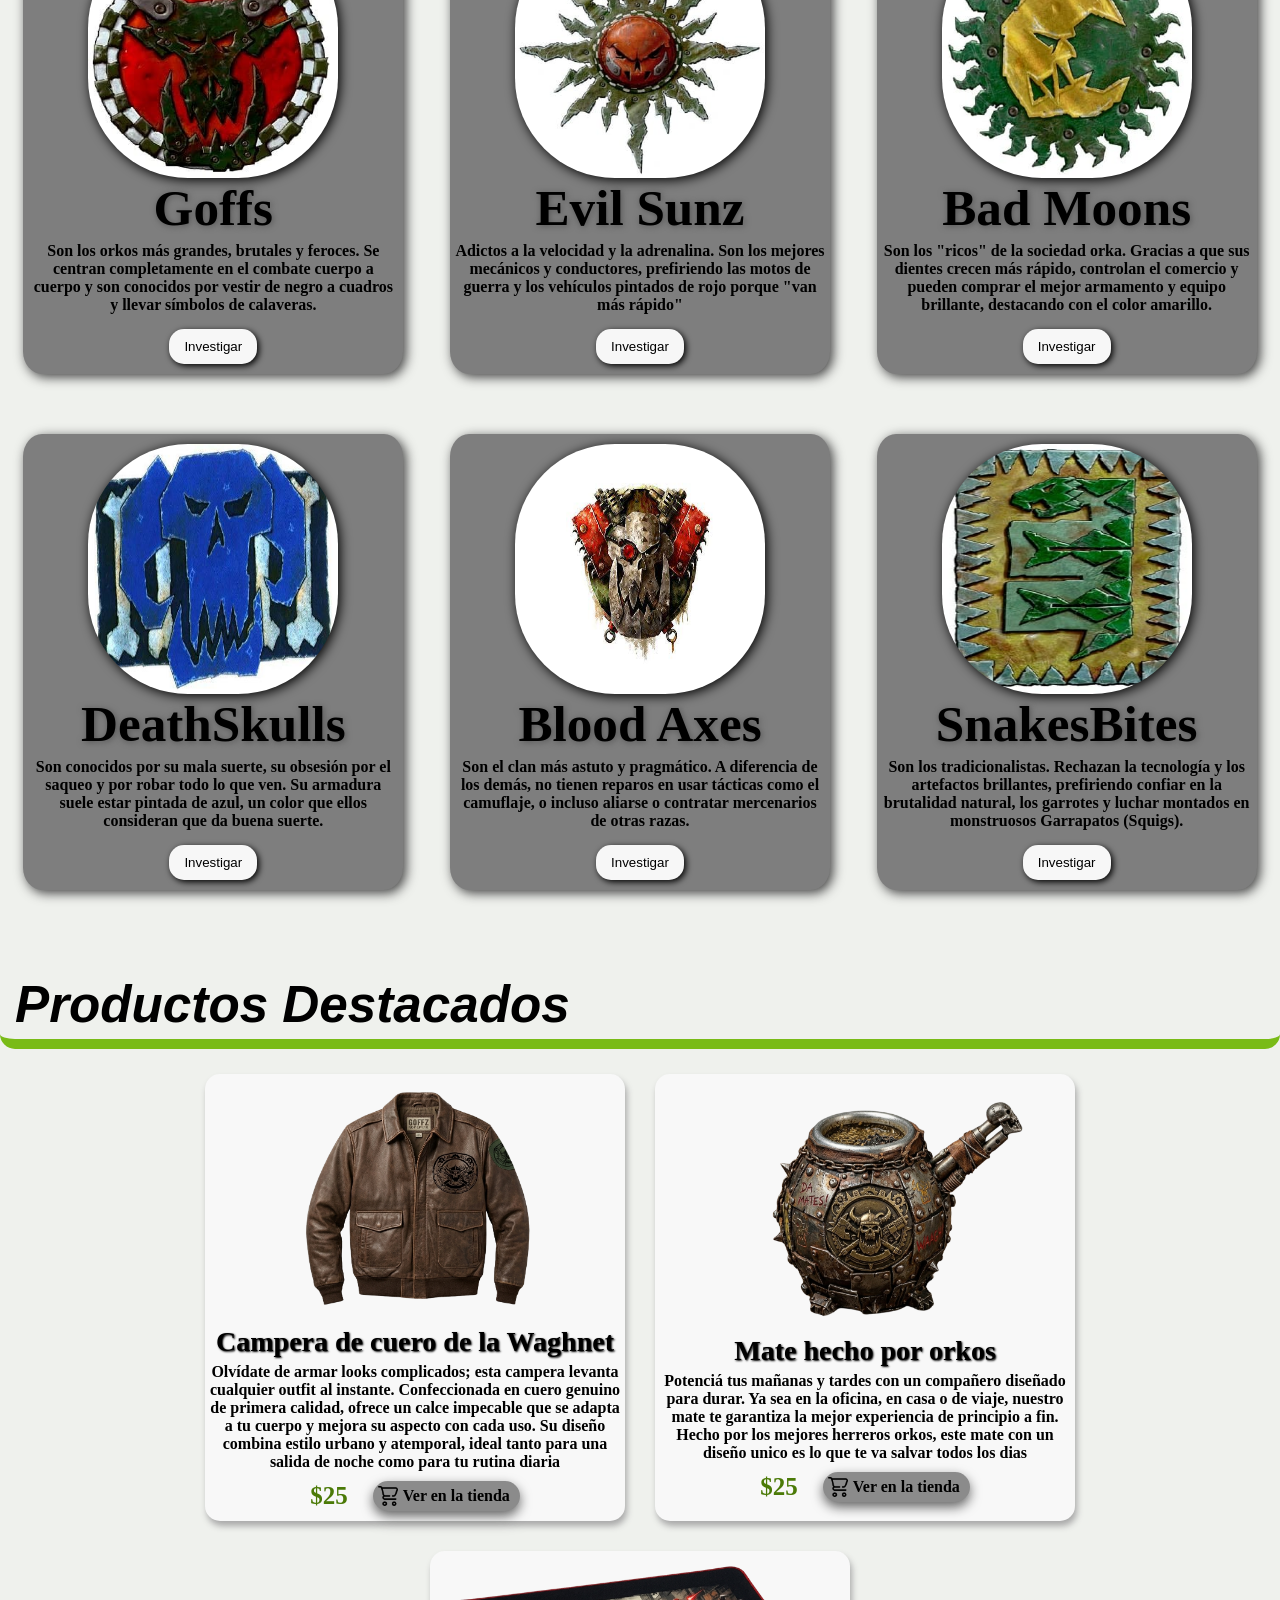
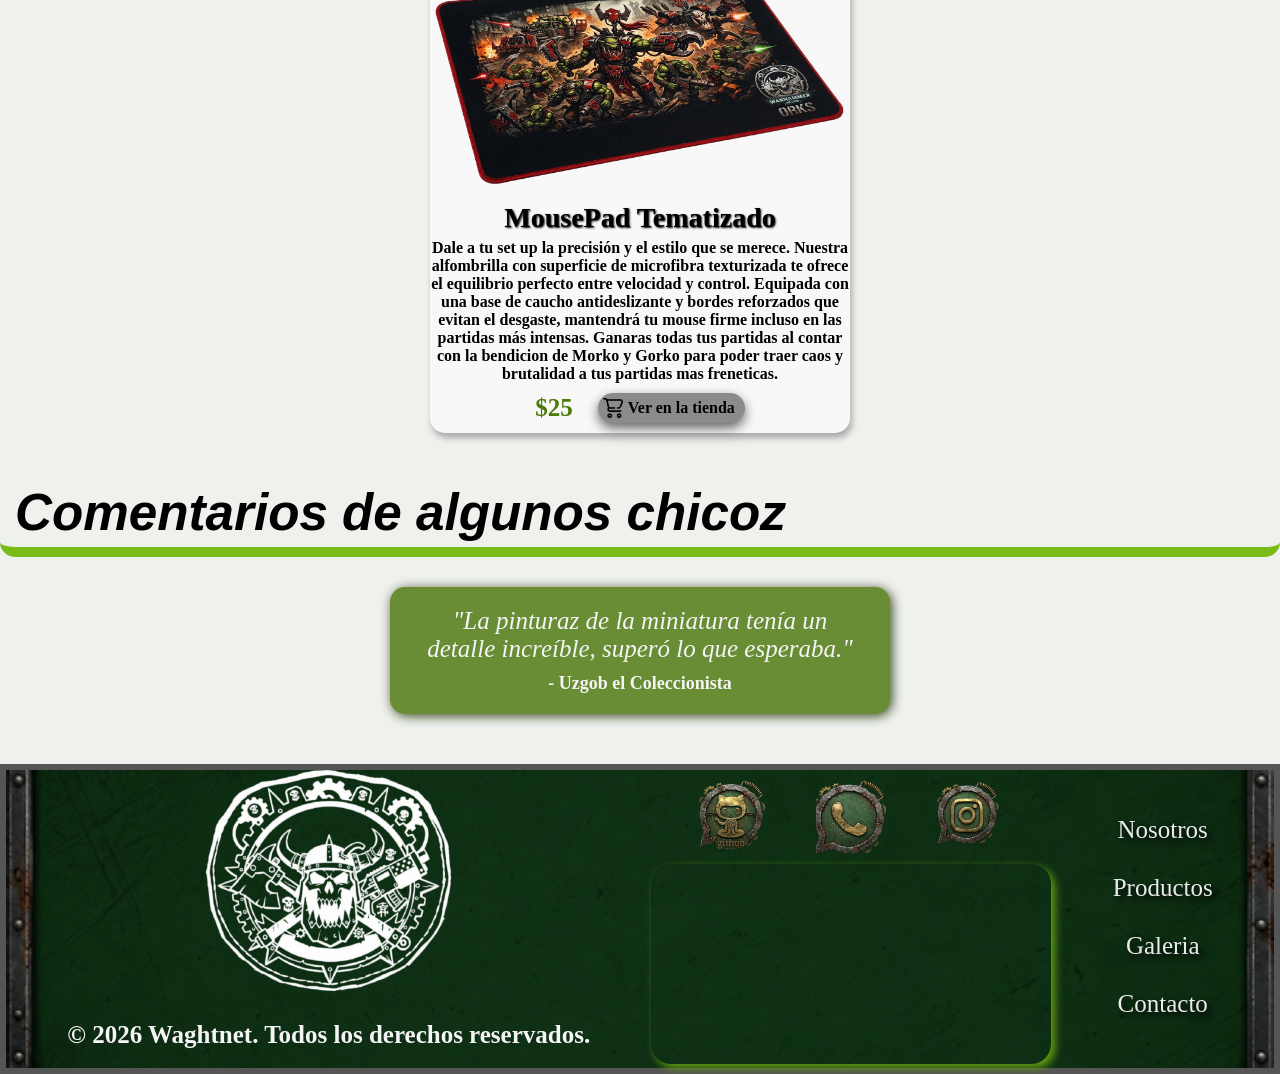
==== commit 7b2cb4b2: "Retoques 2.0 ¯\_(ツ)_/¯" ====
--- a/index.html
+++ b/index.html
@@ -14,7 +14,7 @@
     <a href="./pages/nosotros.html" class="extra">Nosotros</a>
     <a href="./pages/productos.html" class="extra">Productos</a>
     <a href="./pages/galeria.html" class="extra">Galeria</a>
-    <a href="./pages/contactos.html" class="contactos">Contactos</a>
+    <a href="./pages/contactos.html" class="extra">Contactos</a>
     </nav>
 
     </header>
--- a/css/style.css
+++ b/css/style.css
@@ -96,7 +96,6 @@
 .Promociones{
     overflow: hidden;
     width:min(1400px, 92%);
-    overflow: hidden;
     margin:auto;
     border-radius: 10px;
     background: #4e6928;
@@ -127,10 +126,13 @@
 .carousel img:hover{
     transform: scale(1.1);
 }
+
+/* Le indica que debe trasladar las imagenes a lo largo del eje X, siendo que 5 son las imagenes, 12rem son las medidas del carousel y 2rem es el el gap que tienen */
 @keyframes animacion{
     to{
         transform: translateX(calc(-5 * (12rem + 2rem)));
     }
+
 }
 .Titulos{
     justify-self: center;
@@ -197,6 +199,71 @@
     border-radius: 15px;
     object-fit: cover;
 }
+.Clanes{
+    margin: 30px auto;
+    display: flex;
+    flex-direction: row;
+    flex-wrap: wrap;
+    justify-content: space-around;
+    align-items: center;
+}
+.Clan{
+    margin: 30px auto;
+    width:100%;
+    max-width:380px;
+    min-height:auto;
+    background:#7e7e7e;
+    display: flex;
+    align-items: center;
+    flex-direction: column;
+    border-radius: 5%;
+    justify-content: space-around;
+    filter: drop-shadow(3px 3px 6px #3f3f3f);
+    transition: 0.2s ease-in-out;
+}
+.Clan img{
+    width: 250px;
+    height: 250px;
+    border-radius: 40%;
+    filter: drop-shadow(2px 2px 6px black);
+    margin-top: 10px;
+}
+.Clan h2{
+    font-size:clamp(2rem,4vw,4rem);
+    text-shadow: 1px 1px 6px #555555;
+}
+.Clan p{
+    font-weight: 600;
+    text-align: center;
+    padding: 5px;
+}
+.Clan button{
+    margin-left: 25px;
+    padding: 10px 15px;
+    border-radius: 15px;
+    background-color: #f7f7f7;
+    border: none;
+    filter: drop-shadow(2px 2px 3px black);
+    transition: 0.1s ease-in-out;
+    cursor: pointer;
+    margin: 10px 0px;
+}
+.Clan a{
+    text-decoration: none;
+    color: inherit;
+}
+.Clan:hover{
+    transform: scale(0.95);
+    filter: drop-shadow(4px 4px 8px #304d08);
+    background: #4a7a07;
+}
+.Clan button:hover{
+    font-size: 15px;
+    font-weight: 700;
+    filter: drop-shadow(4px 4px 6px #444444);
+    background: #cccccc;
+}
+
 .B{
     justify-self: left;
     padding-left: 15px;
@@ -209,7 +276,6 @@
 }
 .Informacion{
     padding: 25px;
-
 }
 .destacados{
     display:flex;
@@ -218,6 +284,10 @@
     justify-content:center;
 }
 
+/* SECCION
+DE
+COMENTARIOS */
+
 .comentario-destacado{
     display: flex;
     justify-content: center;
@@ -250,6 +320,11 @@
     transform: scale(0.95);
     filter: drop-shadow(4px 4px 10px #35471b);
 }
+
+/* TARJETAS 
+DE 
+COMPRA */
+
 .tarjetas{
     position: relative;
     display: flex;
@@ -324,70 +399,6 @@
 .carrito{
     width: 20px;
     height: 20px;
-}
-.Clanes{
-    margin: 30px auto;
-    display: flex;
-    flex-direction: row;
-    flex-wrap: wrap;
-    justify-content: space-around;
-    align-items: center;
-}
-.Clan{
-    margin: 30px auto;
-    width:100%;
-    max-width:380px;
-    min-height:auto;
-    background:#7e7e7e;
-    display: flex;
-    align-items: center;
-    flex-direction: column;
-    border-radius: 5%;
-    justify-content: space-around;
-    filter: drop-shadow(3px 3px 6px #3f3f3f);
-    transition: 0.2s ease-in-out;
-}
-.Clan img{
-    width: 250px;
-    height: 250px;
-    border-radius: 40%;
-    filter: drop-shadow(2px 2px 6px black);
-    margin-top: 10px;
-}
-.Clan h2{
-    font-size:clamp(2rem,4vw,4rem);
-    text-shadow: 1px 1px 6px #555555;
-}
-.Clan p{
-    font-weight: 600;
-    text-align: center;
-    padding: 5px;
-}
-.Clan button{
-    margin-left: 25px;
-    padding: 10px 15px;
-    border-radius: 15px;
-    background-color: #f7f7f7;
-    border: none;
-    filter: drop-shadow(2px 2px 3px black);
-    transition: 0.1s ease-in-out;
-    cursor: pointer;
-    margin: 10px 0px;
-}
-.Clan a{
-    text-decoration: none;
-    color: inherit;
-}
-.Clan:hover{
-    transform: scale(0.95);
-    filter: drop-shadow(4px 4px 8px #304d08);
-    background: #4a7a07;
-}
-.Clan button:hover{
-    font-size: 15px;
-    font-weight: 700;
-    filter: drop-shadow(4px 4px 6px #444444);
-    background: #cccccc;
 }
 /* footer */
 .pie{
